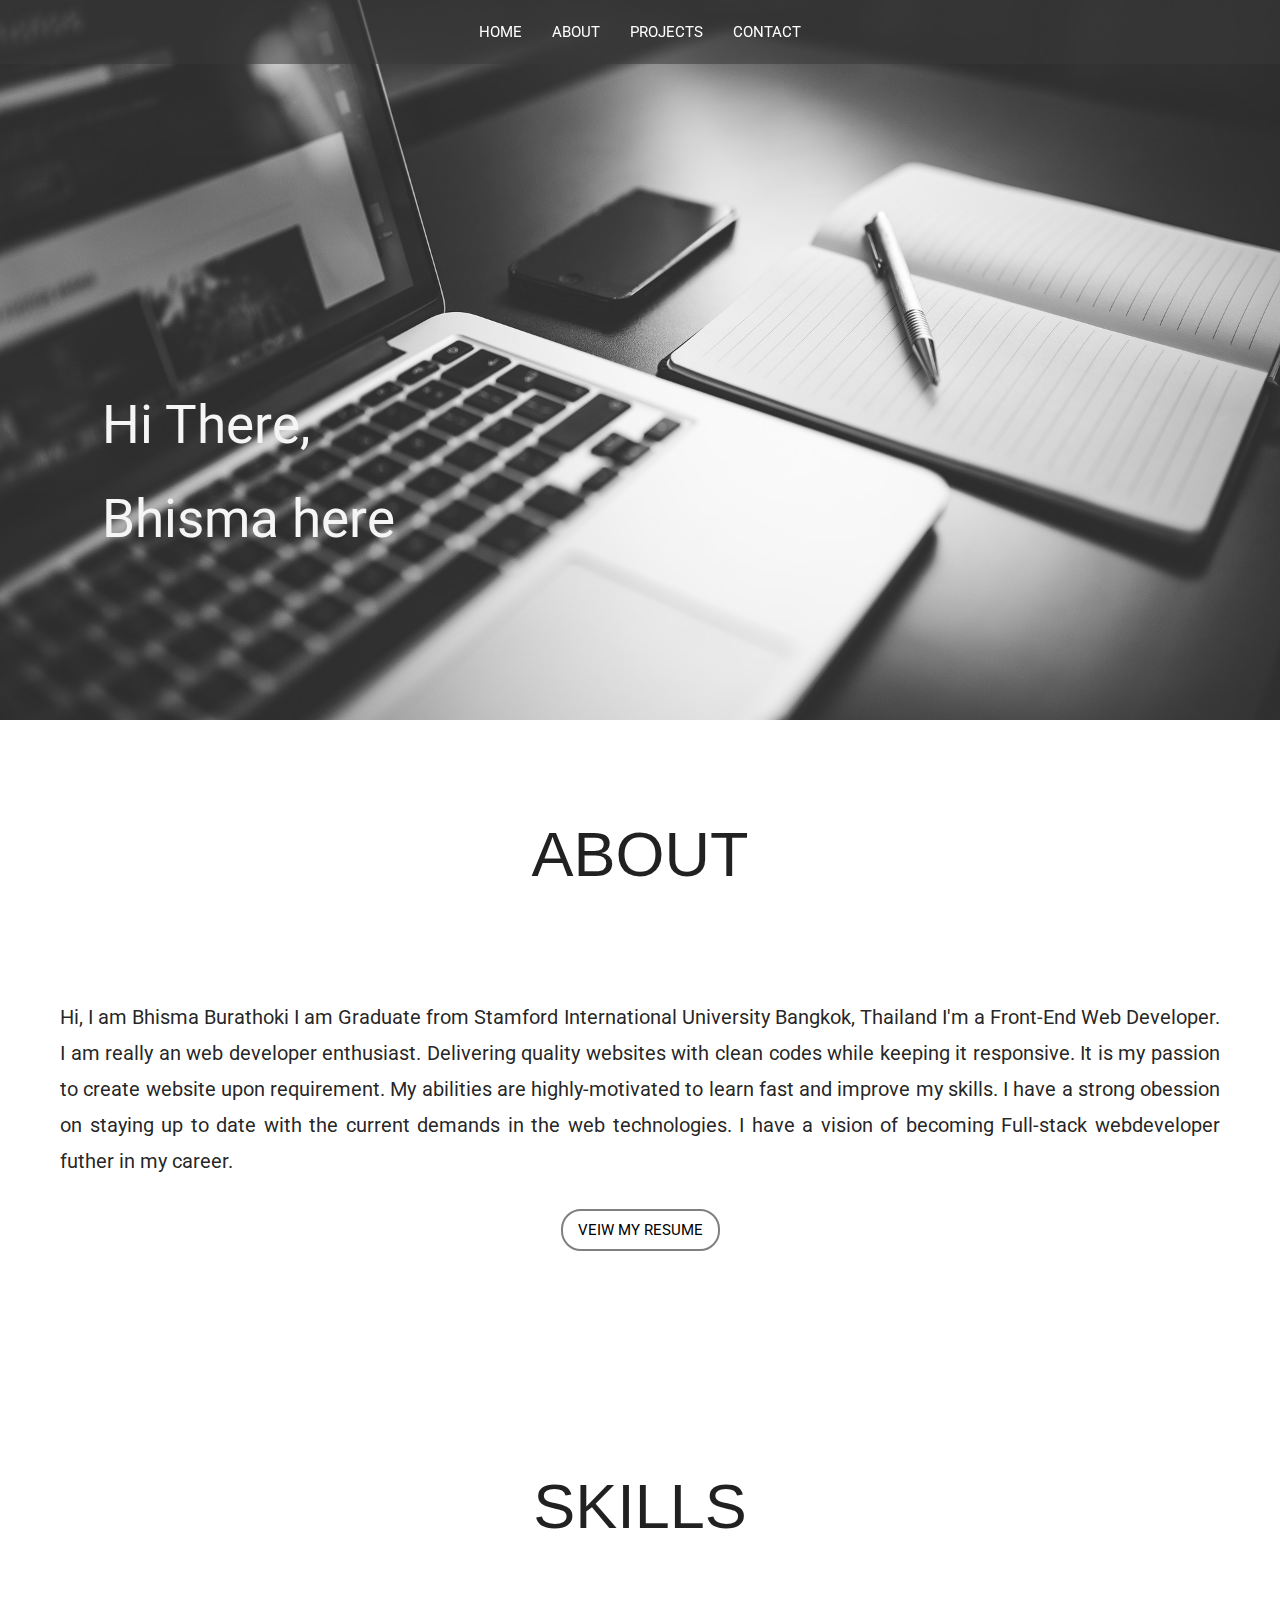
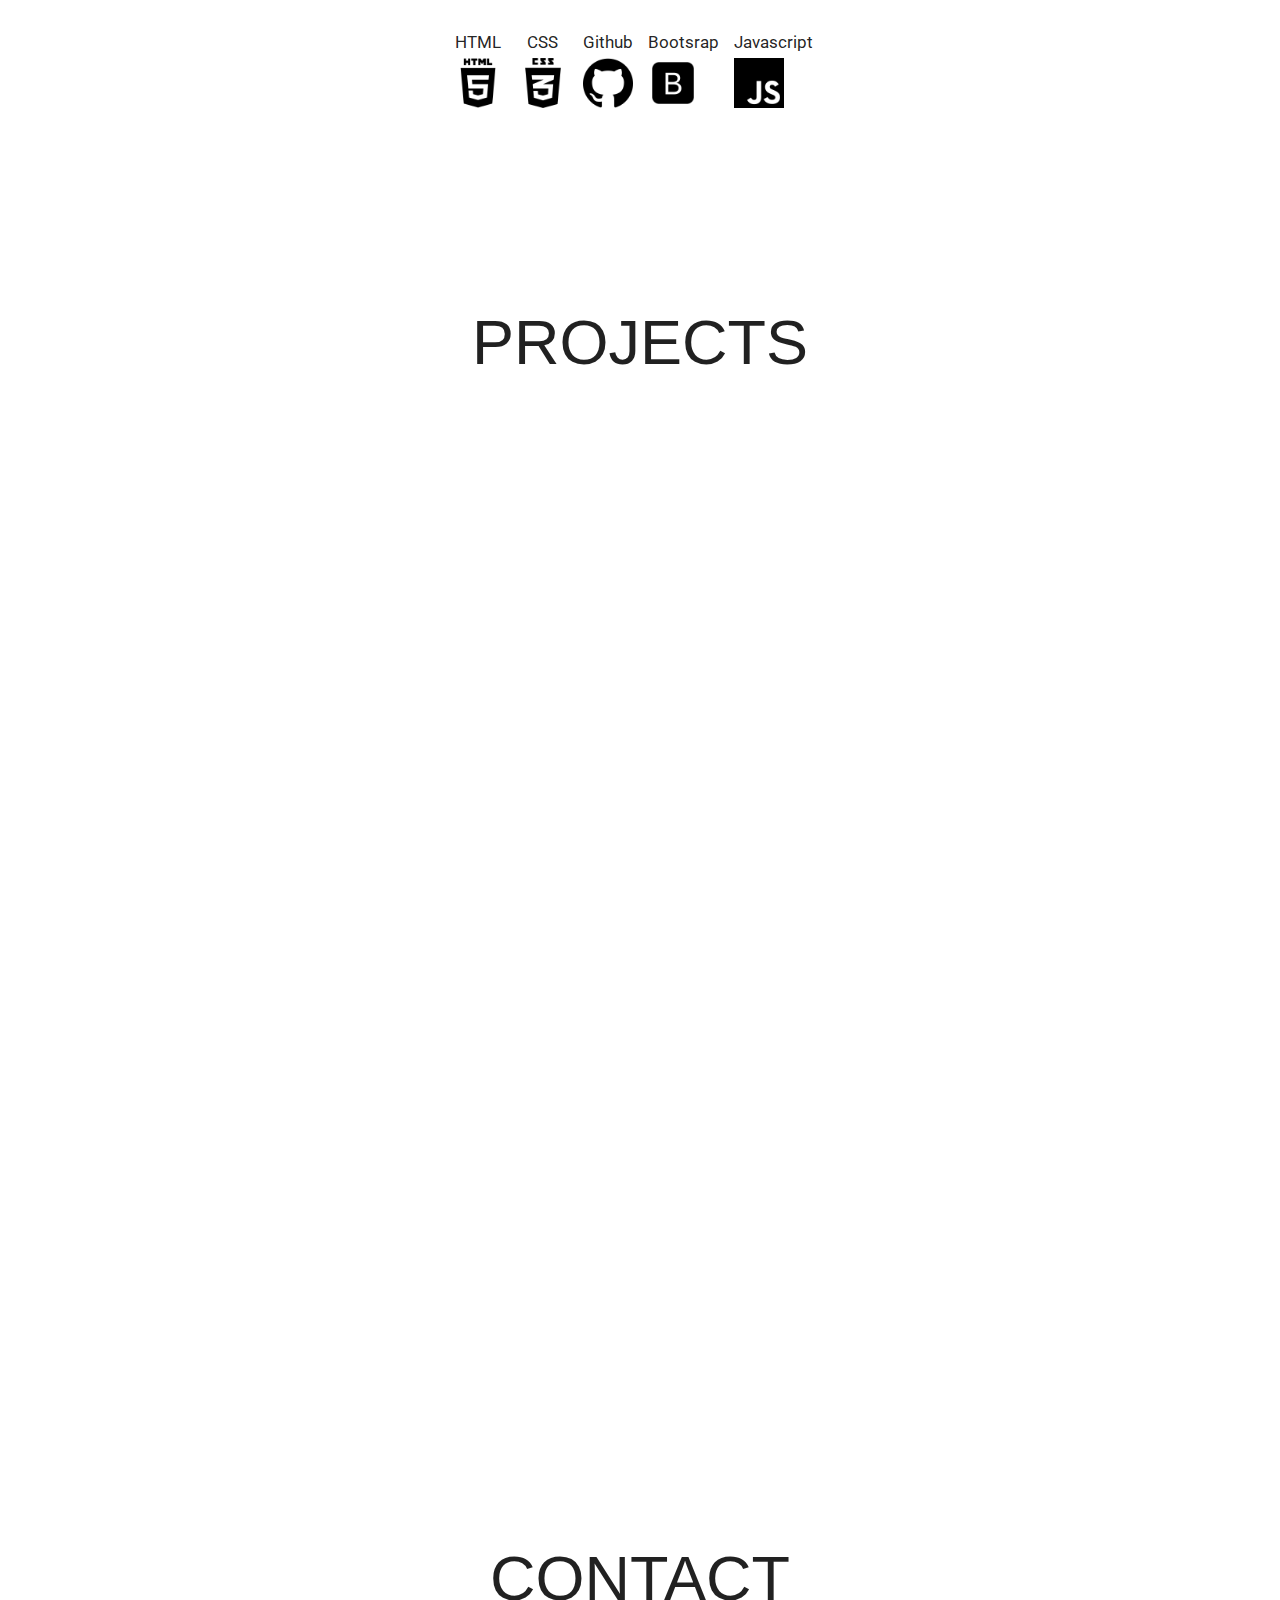
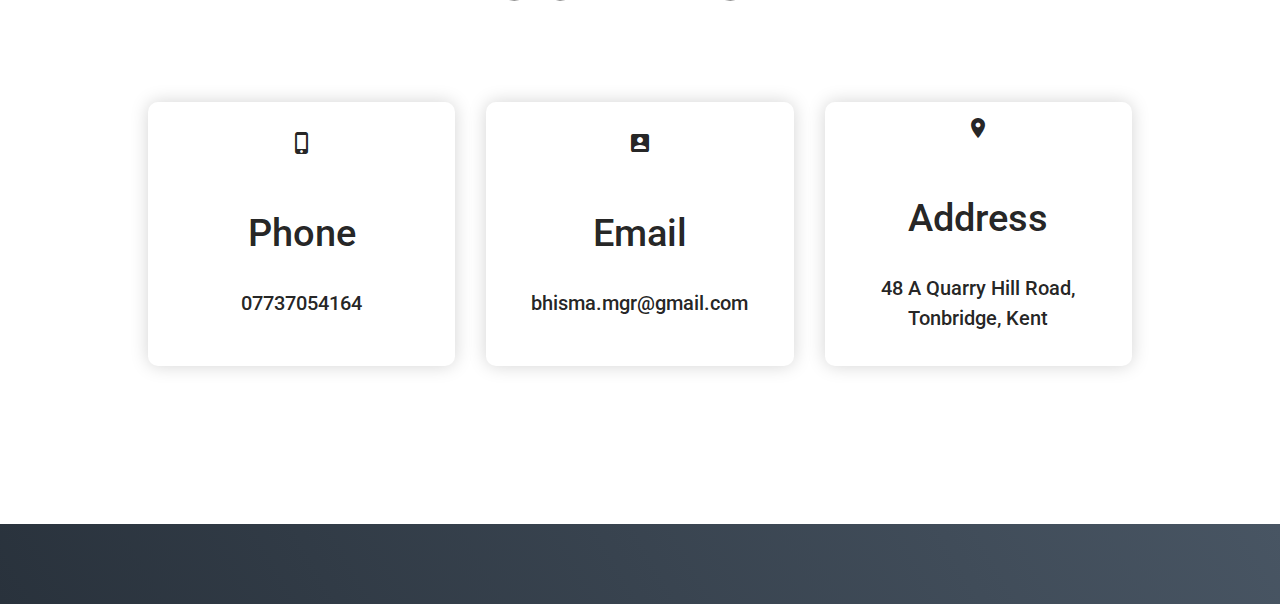
==== index.html @ e6c8dedb "Update index.html" ====
<!DOCTYPE html>
<html lang="en" dir="ltr">

<head>
  <meta charset="utf-8">
  <link rel="stylesheet" href="https://pro.fontawesome.com/releases/v5.10.0/css/all.css" integrity="sha384-AYmEC3Yw5cVb3ZcuHtOA93w35dYTsvhLPVnYs9eStHfGJvOvKxVfELGroGkvsg+p" crossorigin="anonymous" />
  <link rel="stylesheet" href="css/style.css">
  <link rel="stylesheet" href="https://cdnjs.cloudflare.com/ajax/libs/animate.css/4.0.0/animate.compat.css" />
  <link rel="stylesheet" href="https://unpkg.com/aos@next/dist/aos.css" />
  <link rel="stylesheet" href="https://cdnjs.cloudflare.com/ajax/libs/materialize/1.0.0/css/materialize.min.css">
  <link href="https://fonts.googleapis.com/icon?family=Material+Icons" rel="stylesheet">
  <title>Portfoli</title>
</head>

<body>

  <!--Home section-->
  <header>
    <section id="home">
      <div class="bg-img">
        <nav class="navbar">
          <div class="nav-wrapper">
            <a href="#" data-target="mobile-demo" class="sidenav-trigger"><i class="material-icons">menu</i></a>
            <ul class="center hide-on-med-and-down">
              <li><a href="#home">HOME</a></li>
              <li><a href="#about">ABOUT</a></li>
              <li><a href="#projects">PROJECTS</a></li>
              <li><a href="#contact">CONTACT</a></li>
            </ul>
          </div>
        </nav>
        <ul class="sidenav" id="mobile-demo">
          <li><a href="#home">HOME</a></li>
          <li><a href="#projects">PROJECTS</a></li>
          <li><a href="#about">ABOUT</a></li>
          <li><a href="#contact">CONTACT</a></li>
        </ul>
      </div>
    </section>


    <div class="hero-container">
      <h2 class="animated fadeOut">Hi There,</h2>
      <h2 class="animated fadeOut">Bhisma here</h2>

    </div>
  </header>





  <!--About section-->

  <section id="about">
    <div class="container">
      <h1 class="section-title">ABOUT </h1>
    </div>
    <div class="col">
      <div class="cont">
        <p>Hi, I am Bhisma Burathoki I am Graduate from Stamford International University Bangkok, Thailand I'm a Front-End Web Developer.
          I am really an web developer enthusiast. Delivering quality websites with clean codes while keeping it
          responsive. It is my passion to create website upon requirement. My abilities
          are highly-motivated to learn fast and improve my skills. I have a strong obession on staying up to date with the current demands in the web technologies. I have a vision of becoming Full-stack webdeveloper
          futher in my career. </p>
        <a href="Res.pdf" target="_blank" class="cta">VEIW MY RESUME</a>
      </div>
    </div>
  </section>




  <section id="skills">
    <div class="container">
      <h1 class="section-title">SKILLS</h1>
    </div>

    <div class="icon-skill">
      <div class="icon">
        <h6>HTML</h6>
        <img src="Pic/html.png" alt="">
      </div>
      <div class="icon">
        <h6>CSS</h6>
        <img src="Pic/css.png" alt="">
      </div>
      <div class="icon">
        <h6>Github</h6>
        <img src="Pic/github.png" alt="">
      </div>
      <div class="icon">
        <h6>Bootsrap</h6>
        <img src="Pic/bootstrap.png" alt="">
      </div>
      <div class="icon">
        <h6>Javascript</h6>
        <img src="Pic/javascript.png" alt="">
      </div>
    </div>

  </section>

  <!--Project section-->
  <section id="projects">
    <div>
      <h1 class="section-title">PROJECTS </h1>
    </div>
    <div class="container">
      <div class="project-wrapper">
        <div class="project-img" data-aos="fade-right">
          <img src="Pic/Pro.jpg" alt="img">
        </div>

        <div class="project-item" data-aos="fade-left">
          <div class="project-info">
            <h2>Trekking</h2>
            <p>This is static trekking route booking website where the users can check the which routes you want to book,made using html,css and javascript.</p>
            <div class="button">
              <a href="https://github.com/Bhis10/Trekking" target="_blank">CODES</a>
              <a href="https://infallible-tereshkova-ce5bb5.netlify.app" target="_blank">VIEW LIVE</a>
            </div>
          </div>
        </div>

        <div class="project-img" data-aos="fade-right">
          <img src="Pic/NepFlix.png" alt="img">
        </div>

        <div class="project-item" data-aos="fade-left">
          <div class="project-info">
            <h2>NepFlix</h2>
            <p>Its a static movie streaming webiste mock up of fmovies webiste made using html,css,javascript.</p>
            <div class="button">
              <a href="https://github.com/Bhis10/Neplix" target="_blank">CODES</a>
              <a href="https://loving-bohr-abdf4e.netlify.app" target="_blank">VIEW LIVE</a>
            </div>
          </div>
        </div>


        <div class="project-img" data-aos="fade-right">
          <img src="Pic/Login.png" alt="img">
        </div>

        <div class="project-item" data-aos="fade-left">
          <div class="project-info">
            <h2>Authentication</h2>
            <p>It is authentication on the client side form made using html, css and javascript.</p>
            <div class="button">
              <a href="https://github.com/Bhis10/Loginauthentication" target="_blank">CODES</a>
              <a href="https://relaxed-jepsen-71537a.netlify.app" target="_blank">VIEW LIVE</a>
            </div>
          </div>
        </div>
      </div>
    </div>
  </section>


  <!--Contact section-->


  <section id="contact">
    <div>
      <h1 class="section-title">CONTACT</h1>
    </div>
    <div class="contact-container">

      <div class="contact-item">
        <div class="icon"><i class="material-icons ">phone_iphone</i></div>
        <div class="contact-info">
          <h1>Phone</h1>
          <h2>07737054164</h2>
        </div>
      </div>

      <div class="contact-item">
        <div class="icon"><i class="material-icons">account_box</i></div>
        <div class="contact-info">
          <h1>Email</h1>
          <h2>bhisma.mgr@gmail.com</h2>
        </div>
      </div>

      <div class="contact-item">
        <div class="icon"><i class="material-icons">location_on</i></div>
        <div class="contact-info">
          <h1>Address</h1>
          <h2>48 A Quarry Hill Road, Tonbridge, Kent</h2>
        </div>
      </div>
    </div>

  </section>




  <!--Footer section-->

  <section id="footer">
    <div class="footer-container">
      <div class="social-icon">
        <div class="social-item">
          <a href="#"><i class="fab fa-facebook"></i></a>
        </div>
        <div class="social-item">
          <a href="#"><i class="fab fa-google"></i></a>
        </div>
        <div class="social-item">
          <a href="https://github.com/Bhis10"><i class="fab fa-github"></i></a>
        </div>
      </div>
    </div>
  </section>


  <script src="https://unpkg.com/aos@next/dist/aos.js"></script>
  <script src="https://code.jquery.com/jquery-2.2.4.min.js" integrity="sha256-BbhdlvQf/xTY9gja0Dq3HiwQF8LaCRTXxZKRutelT44=" crossorigin="anonymous"></script>
  <script src="https://cdnjs.cloudflare.com/ajax/libs/materialize/1.0.0/js/materialize.min.js"></script>
  <script>
    $(document).ready(function() {
      $('.sidenav').sidenav();
    });
    AOS.init({
      offset: 400,
      duration: 1000
    });
  </script>

</body>

</html>
---- css/style.css ----
@import url('https://fonts.googleapis.com/css2?family=Poppins:wght@200&display=swap');
@import url('https://fonts.googleapis.com/css2?family=Anton&family=Roboto&display=swap');
* {
	padding: 0;
	margin: 0;
	box-sizing: border-box;

}

html{
   font-family: 'Montserrat', sans-serif;
	 scroll-behavior: smooth;
}

.bg-img {
  background-image: url("bbh.jpg");
  min-height: 720px;
  background-position: center;
  background-repeat: no-repeat;
  background-size: cover;
  position: relative;
}



/* navbar */
.nav-wrapper{
  display: flex;
  justify-content: center;

}
.navbar{
	position:fixed;
  background-color: #3a39398c;
	box-shadow: none;


}
.navbar li a:hover{
	cursor: pointer;
	color: black;
	background: none;
}
.sidenav{
	background-color: #3a39398c !important;
}
.sidenav li a{
	color:#F5F5F5 !important;
}

.section-title{
  display: flex;
  justify-content: center;
  font-family: sans-serif;
	margin-bottom: 80px;
}
.hero-container h2{
	color:whitesmoke;
	animation-duration: 4s;
font-family: 'Roboto', sans-serif;

}
.hero-container {
	width:90%;
	position: absolute;
	top:15%;
  left:8%;
}


@media screen and (min-width:1025px){
	.hero-container {
		position: absolute;
		top:40%;
	  left:8%;

	}}
/* end-navbarSection*/
#skills{
	margin-bottom: 200px;
}
.icon-skill{
	display: flex;
	justify-content: center;
	align-items: center;

}
.icon{
	margin-right: 15px;

}
.icon-skill	h6{
	display: flex;
	justify-content: center;
	align-items: center;

}
.icon-skill	img{
	  display: flex;
	  justify-content:center;
    align-items:center;
	  height:50px;


}
.icon-skill	img:hover{
	cursor: pointer;
}
.col-img{
	margin-bottom: 10vh;
}





/* project */


#projects .project-wrapper {
 max-width: 1200px;
 display: grid;
 grid-template-columns: repeat(2, 1fr);
 gap: 15px 15px;
}


#projects .project-item{
 width:100%;
 height:300px;
 background-color: #f5f5f5;
}
#projects.project-info{
 width:inherit;
 text-align: justify;
}
.project-item p{
font-size: 18px;
margin-bottom: 10px;
padding-left:4px;
font-family:Poppins;
color:grey;
}

#projects .button{
	padding-top:10px;
	margin-left: 5px;
}
#projects .button a{
  color:grey;
	border: 1px solid grey;
	border-radius: 5px;
	padding: 8px 8px;
}

#projects .project-item a:hover{
	color:white;
	border-color:grey;
	background-color: grey;
}

#projects .project-img{
width:100%;
}

#projects .project-img img{
height:300px;
width: inherit;
}

#projects .project-img img:hover{
	transition: .3s ease transform;
	cursor: pointer;
	transform: scale(1.1);
}


 .project-item h2{
	margin-top: 5px;
	margin-bottom: 5px;
	display: flex;
	justify-content: center;
	color:grey;
	font-size: 3rem;

}



/* end-projectSection */


/* about */

#about{
	margin-top: 100px;
	margin-bottom: 200px;

}

#about .cont{

	text-align: center;
	max-width: 1200px;
	margin: 0 auto;
	padding: 30px 20px;
  margin-bottom: 70px;
}

#about .cont p{
  font-size: 20px;
	margin-bottom: 40px;
	text-align: justify;
	line-height: 1.8;

}

#about a{
  color:black;
  border: 2px solid gray;
  padding: 10px 15px;
  margin-bottom: 40px;

}

#about a:hover{
  background-color:gray;
  color:white;
  transition: .3s ease transform;
  transform: scale(1.1);
  cursor: pointer;

}
#about .cta{
	border-radius: 20px;
}
/* end-aboutSection */


/* contact */

#contact{
	margin-top: 150px;
	margin-bottom: 150px;
}

#contact .contact-container {
 max-width: 1000px;
 height: auto;
 margin: 0 auto;
 display: grid;
 grid-gap:1rem;
 grid-template-columns: repeat(auto-fill,minmax(300px, 3fr));
}


#contact .contact-item {
  text-align: center;
	border-radius: 10px;
	padding: 10px;
	margin: 8px;
	display: flex;
	justify-content: center;
	align-items: center;
	flex-direction: column;
	box-shadow: 0px 0px 18px 0 #0000002c;
	transition: .3s ease box-shadow;
}

#contact .contact-item:hover {
	box-shadow: 0px 0px 5px 0 #0000002c;
  cursor: pointer;
}

#contact .icon {
   font-size: 26px;
   width: 70px;
   margin: 0 auto;
   margin-bottom: 5px;
}

#contact .contact-info h1 {
	font-size: 2.5rem;
	font-weight: 500;
	margin-bottom: 5px;
}

#contact .contact-info h2 {
	font-size: 1.3rem;
	line-height: 2rem;
	font-weight: 500;
}
/*End contact Section */




/* footer */
#footer {
 	background-image: linear-gradient(60deg, #29323c 0%, #485563 100%);
}

#footer .footer-container {
	height: 80px;
	flex-direction: column;


}

#footer .social-icon {
	display: flex;
	justify-content: center;
	padding-top: 20px

}

#footer .social-item {
	height: 50px;
	width: 50px;
	margin: 0 20px;
}

#footer .social-item i {
	color:white;
	transition: .3s ease filter;
	font-size: 2rem;
}

#footer .social-item:hover i {
	color:gray;
}

#footer .social-item .fa{
	margin-right: 3rem;
}
/* end-footerSection */
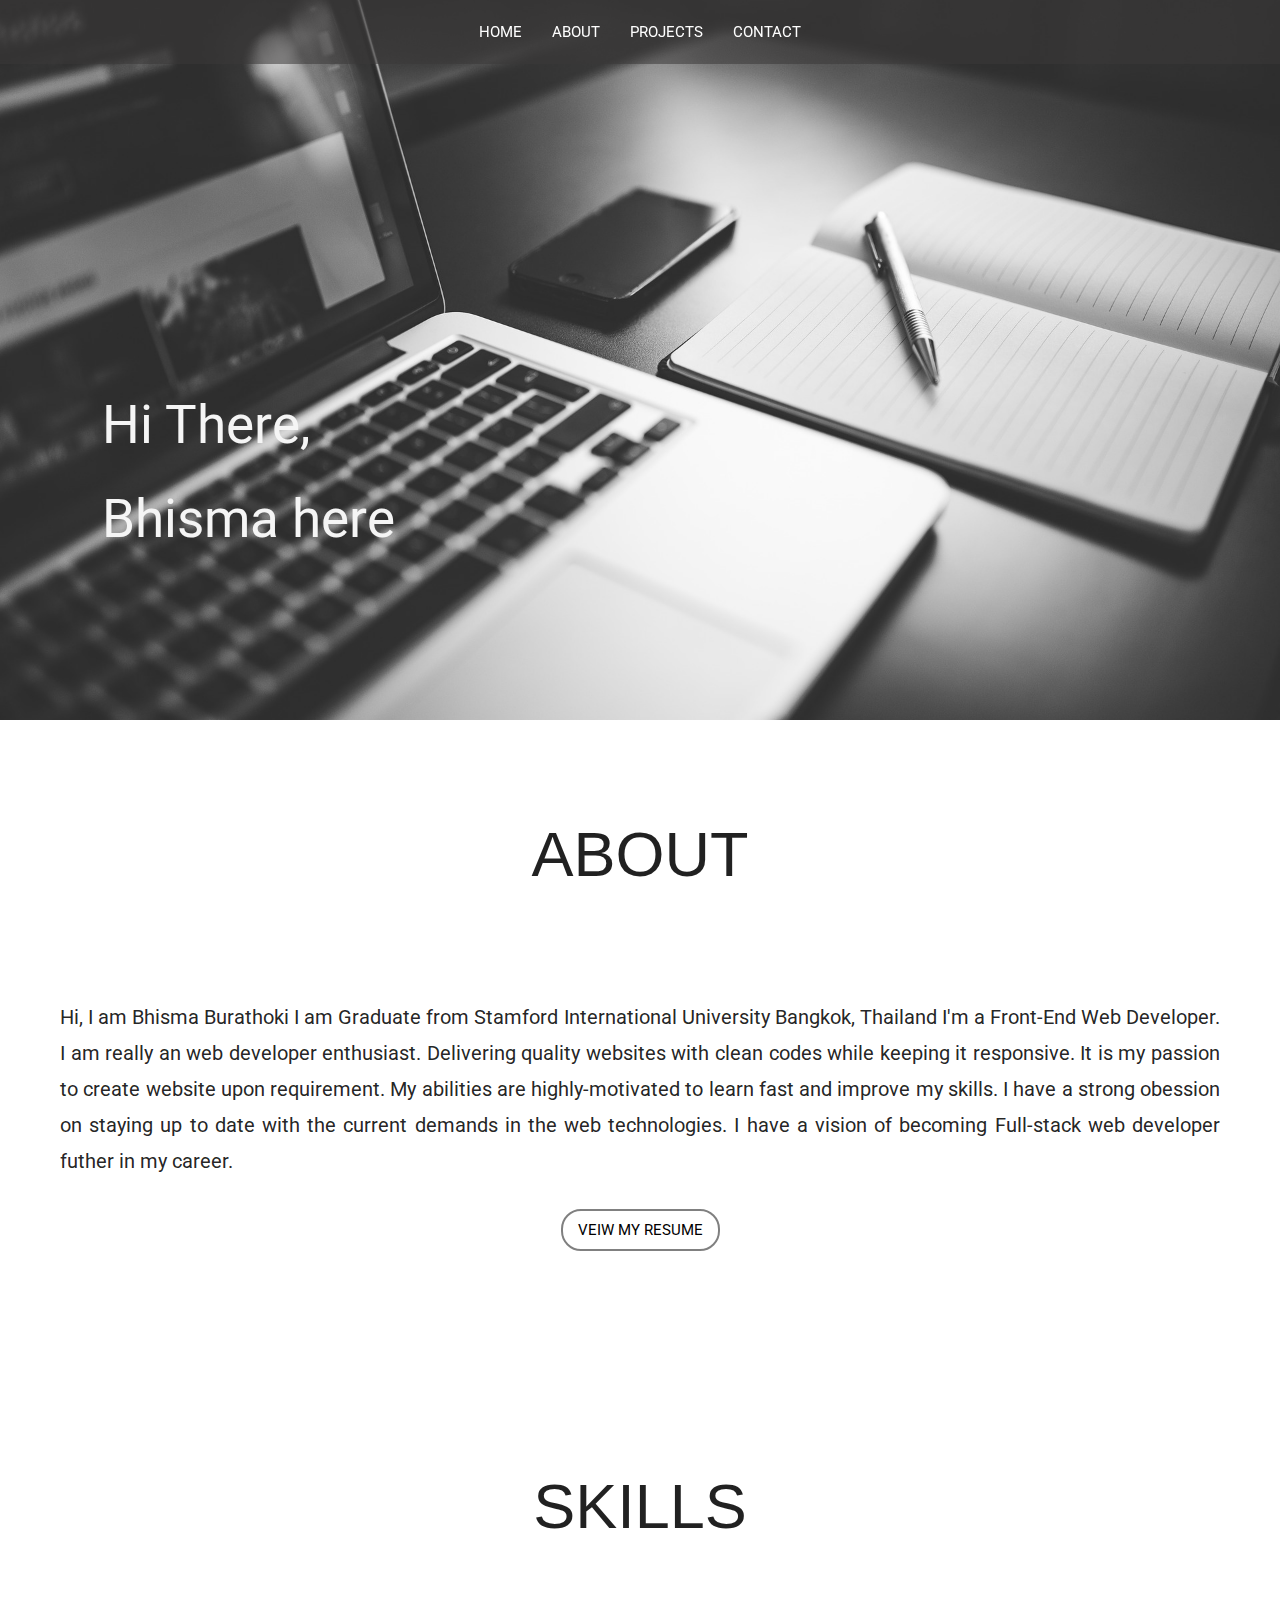
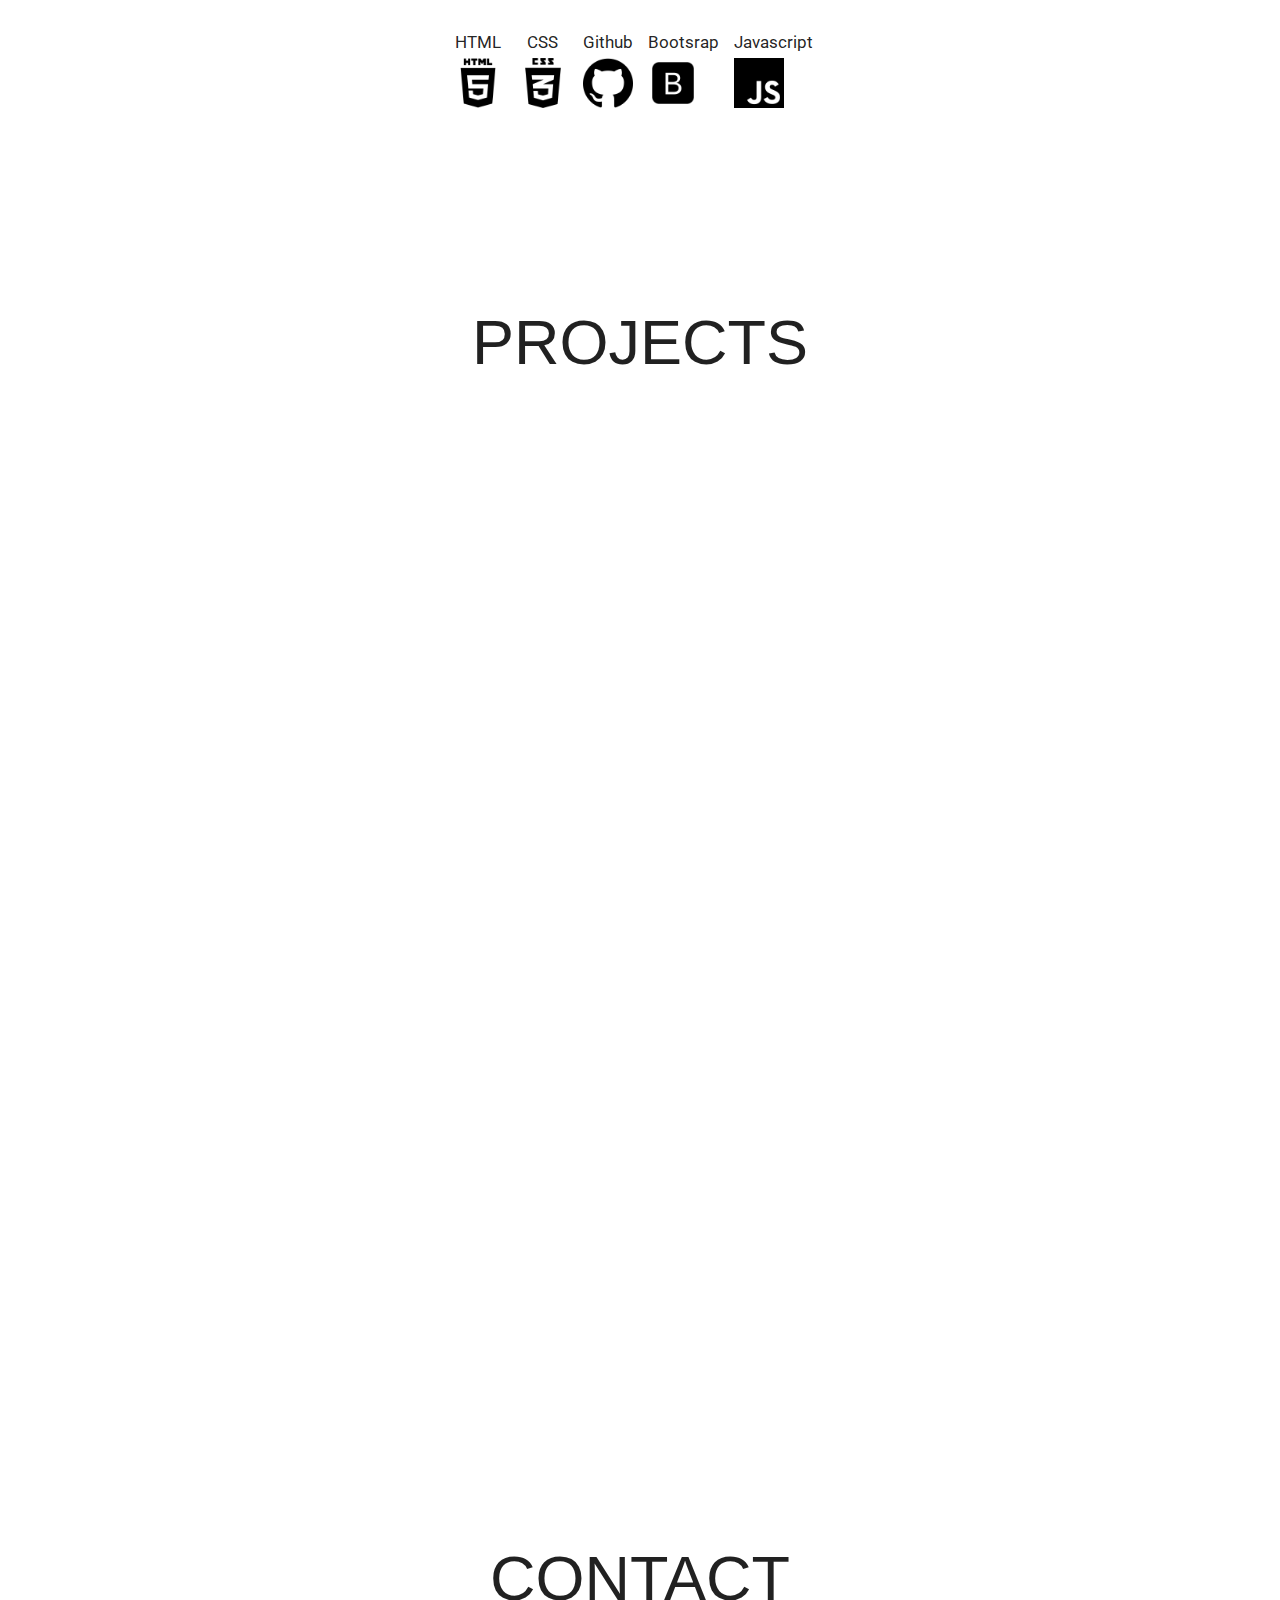
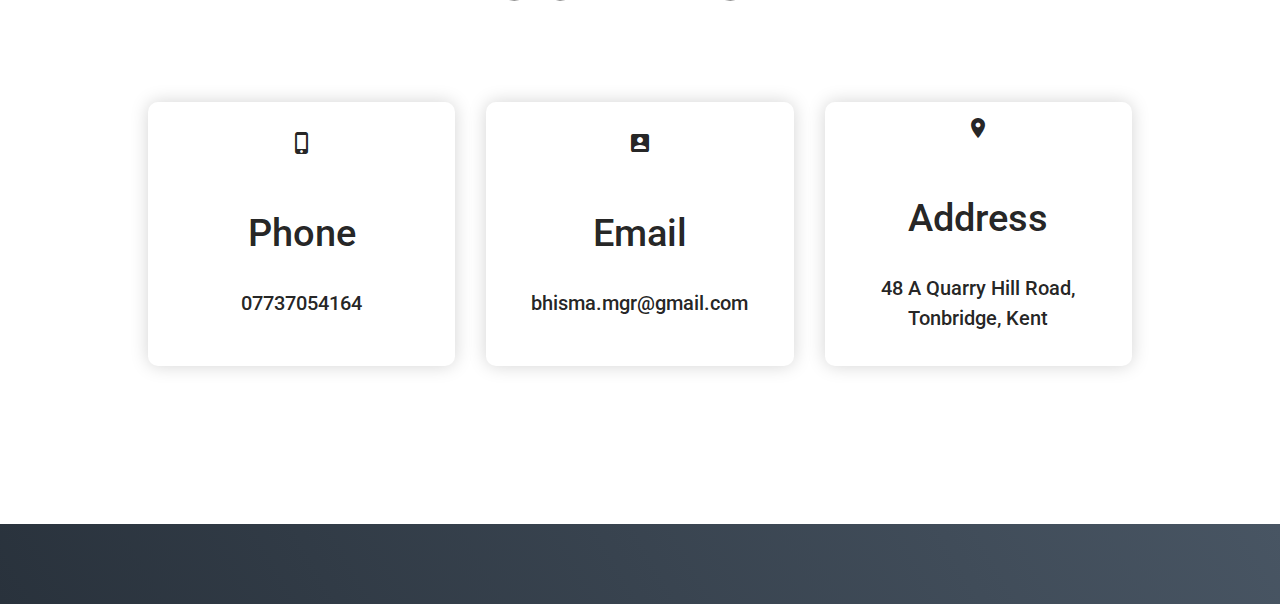
==== commit cbae20bf: "Update index.html" ====
--- a/index.html
+++ b/index.html
@@ -61,7 +61,7 @@
         <p>Hi, I am Bhisma Burathoki I am Graduate from Stamford International University Bangkok, Thailand I'm a Front-End Web Developer.
           I am really an web developer enthusiast. Delivering quality websites with clean codes while keeping it
           responsive. It is my passion to create website upon requirement. My abilities
-          are highly-motivated to learn fast and improve my skills. I have a strong obession on staying up to date with the current demands in the web technologies. I have a vision of becoming Full-stack webdeveloper
+          are highly-motivated to learn fast and improve my skills. I have a strong obession on staying up to date with the current demands in the web technologies. I have a vision of becoming Full-stack web developer
           futher in my career. </p>
         <a href="Res.pdf" target="_blank" class="cta">VEIW MY RESUME</a>
       </div>
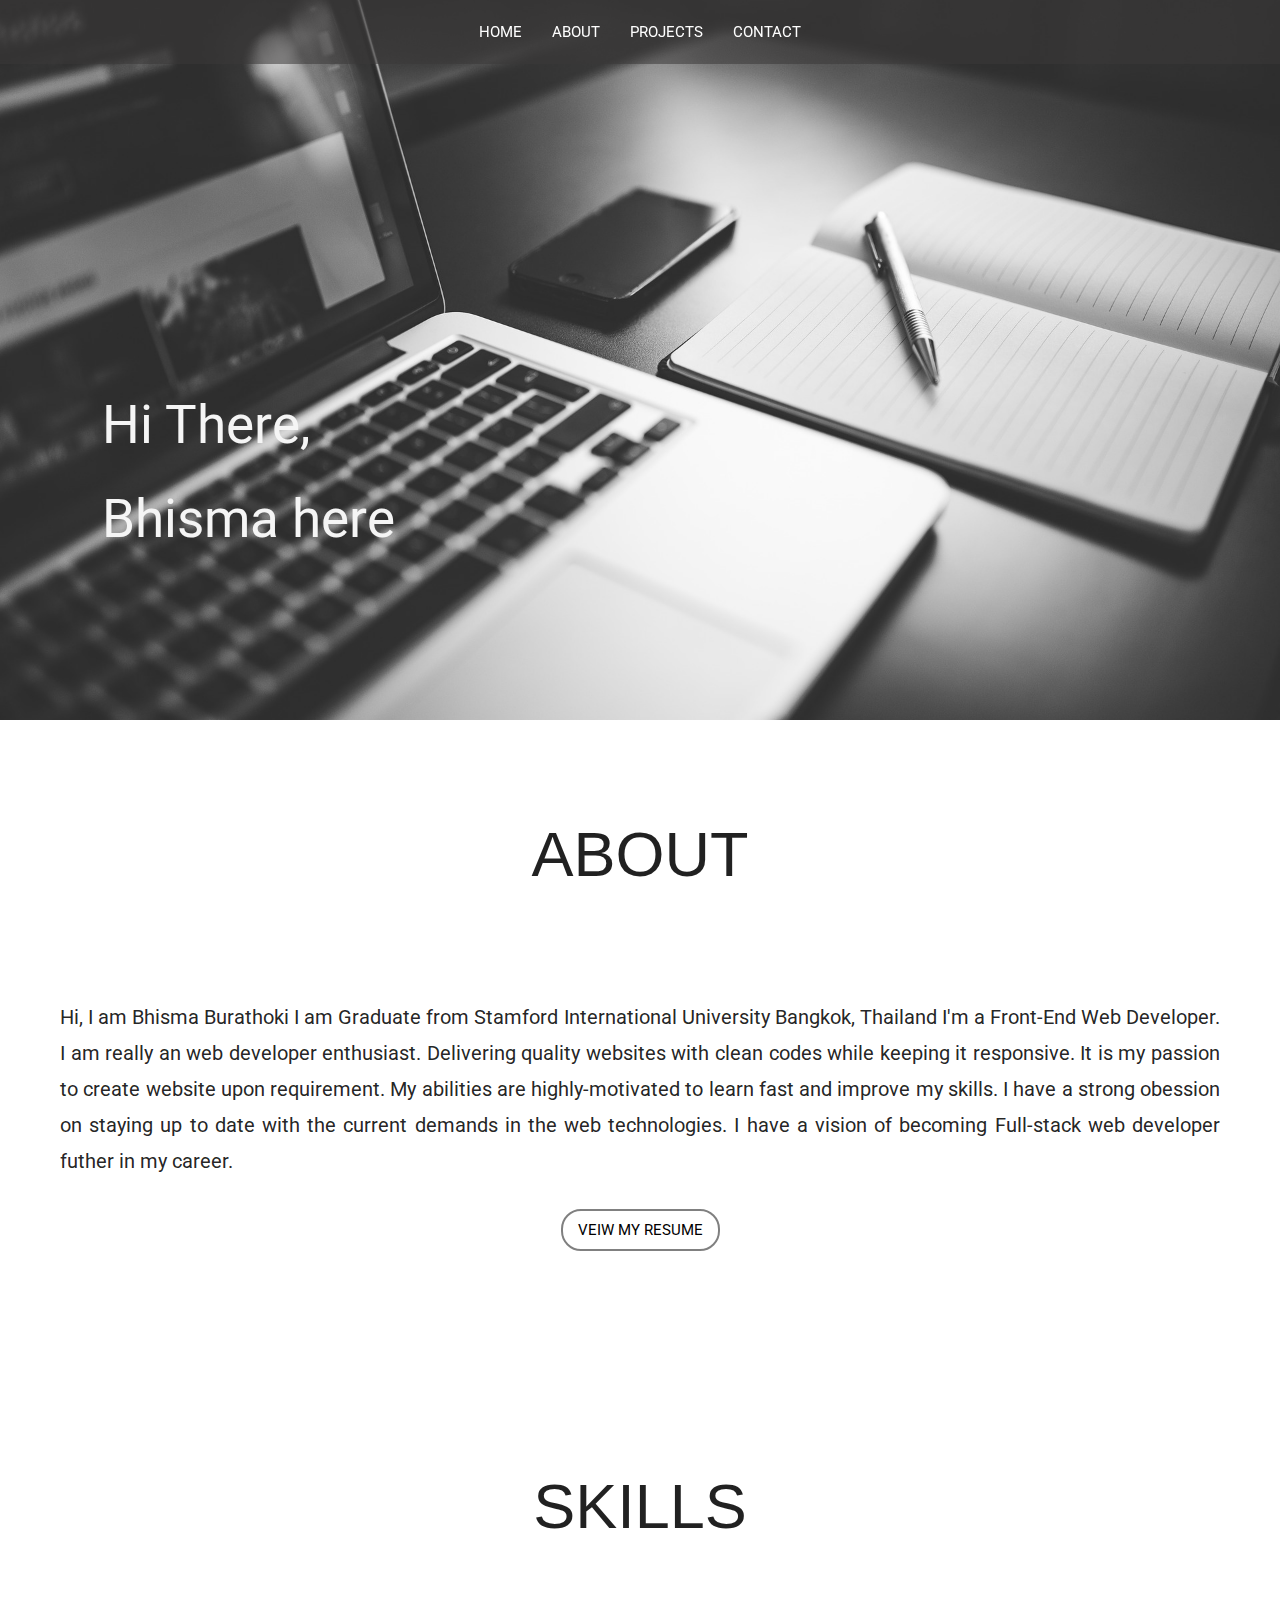
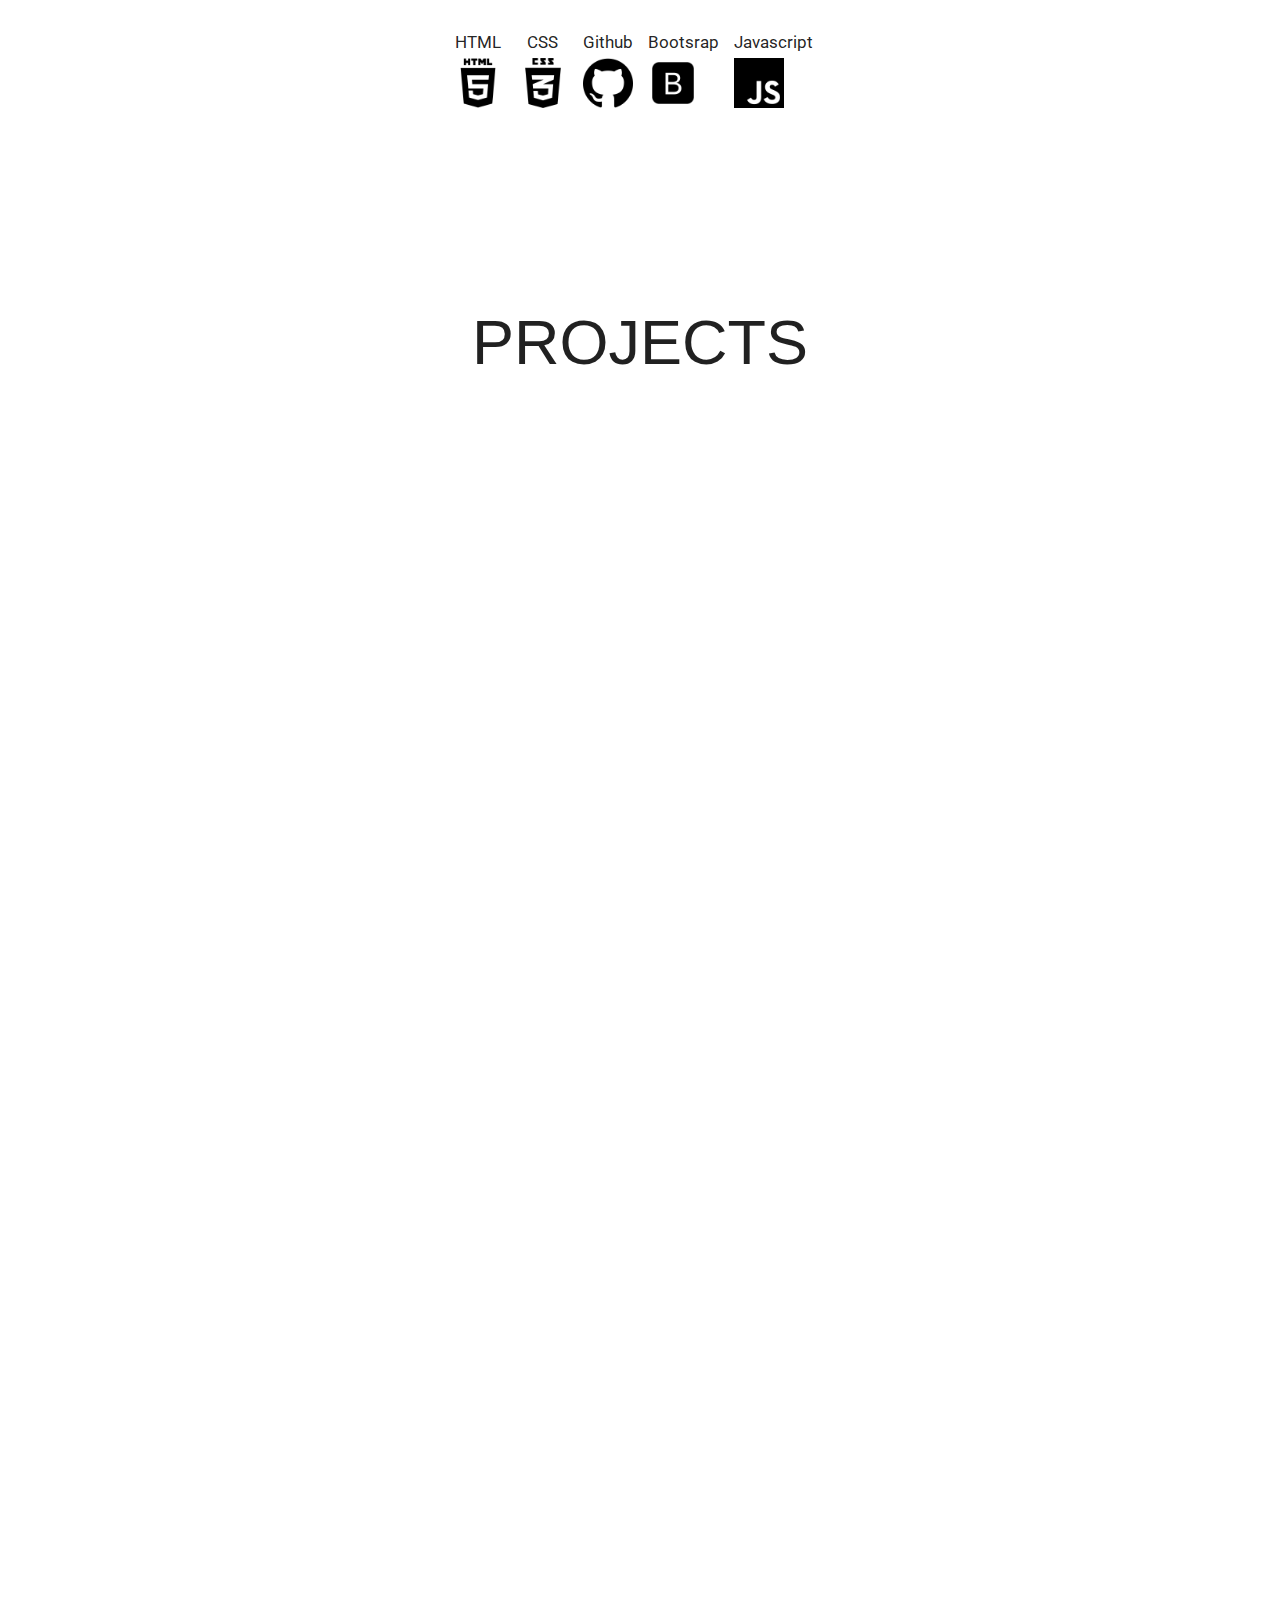
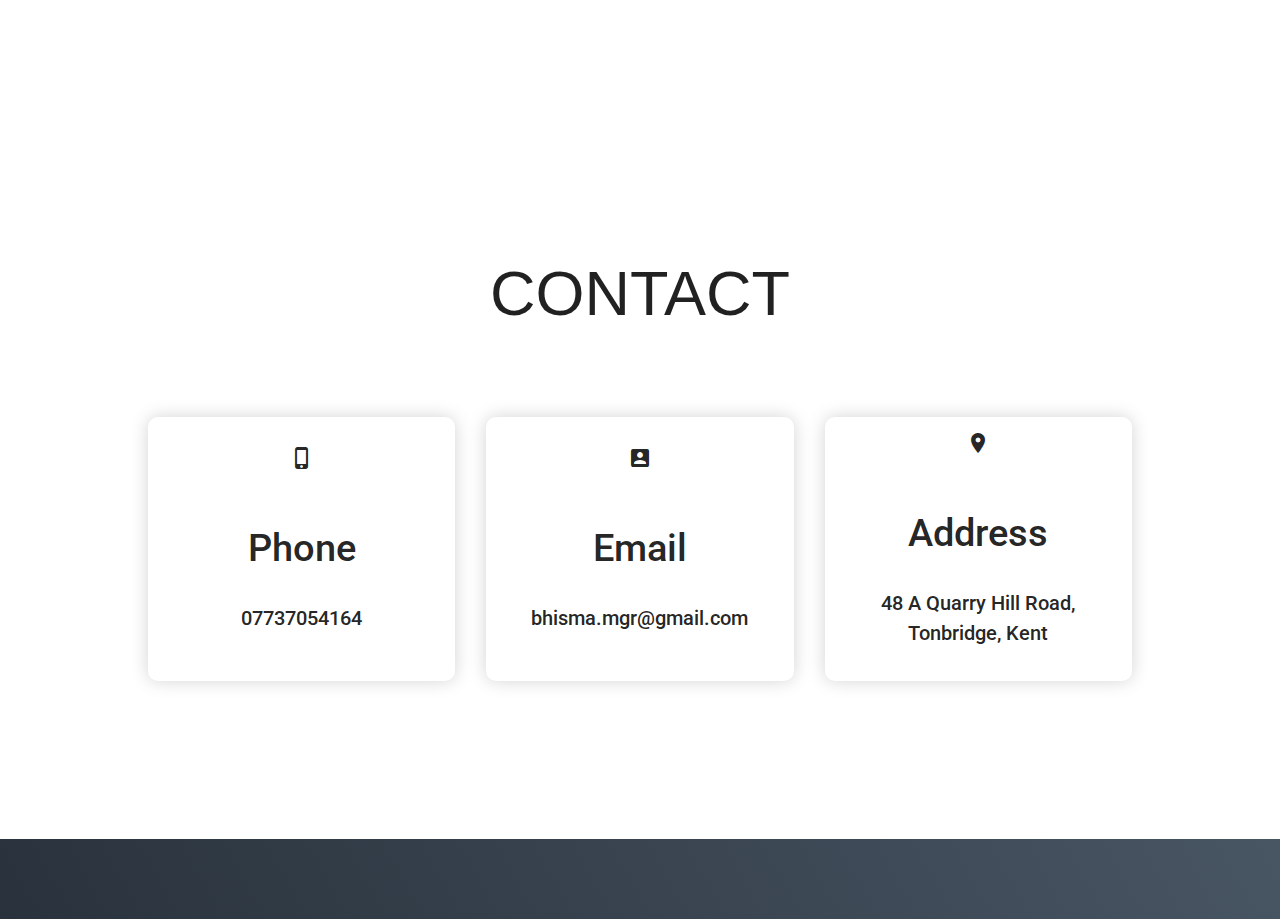
==== commit 414dbc8a: "Hive added" ====
--- a/index.html
+++ b/index.html
@@ -137,6 +137,21 @@
             </div>
           </div>
         </div>
+        
+        <div class="project-img" data-aos="fade-right">
+          <img src="Pic/Hive.png" alt="img">
+        </div>
+
+        <div class="project-item" data-aos="fade-left">
+          <div class="project-info">
+            <h2>Hive</h2>
+            <p>Its a static webiste online trainer website made using html,css took the idea from webistes like JD and footlocker.</p>
+            <div class="button">
+              <a href="https://github.com/Bhis10/Hive" target="_blank">CODES</a>
+              <a href="https://tender-bardeen-c0f34d.netlify.app" target="_blank">VIEW LIVE</a>
+            </div>
+          </div>
+        </div>
 
 
         <div class="project-img" data-aos="fade-right">
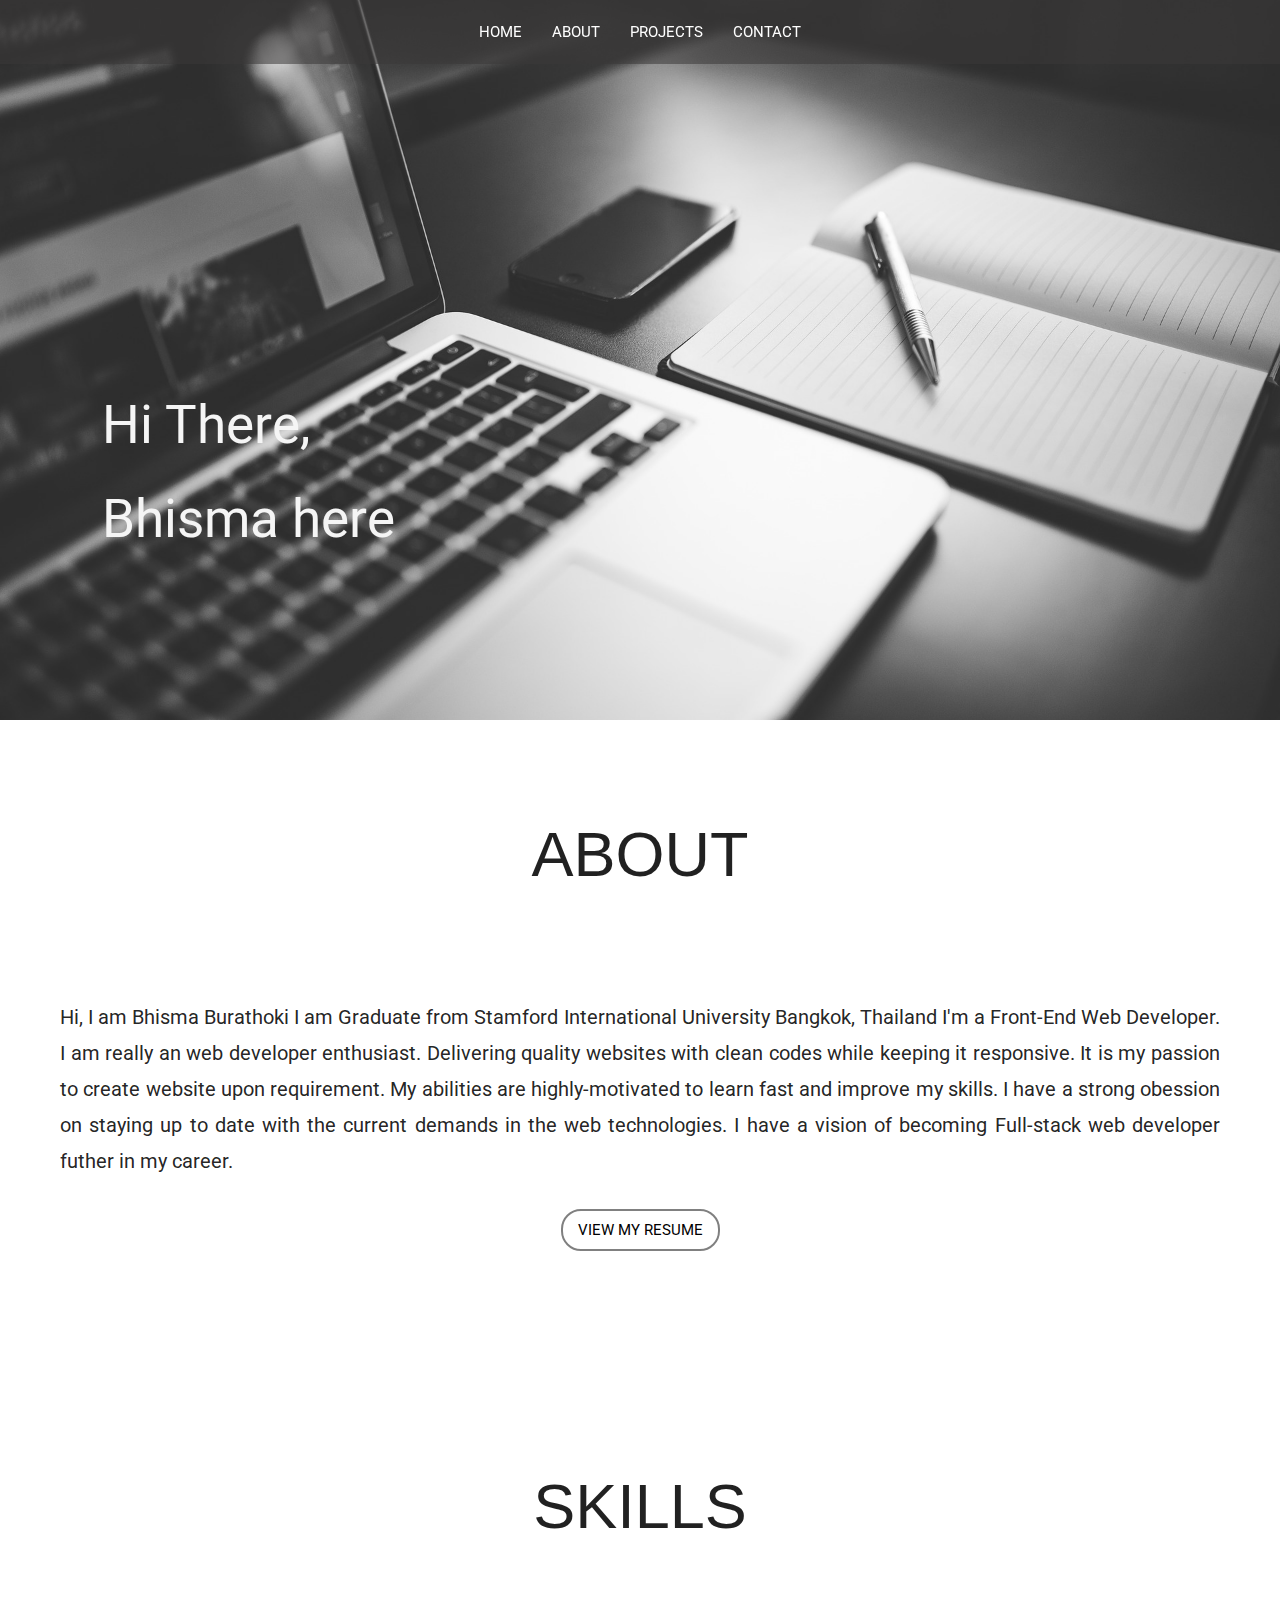
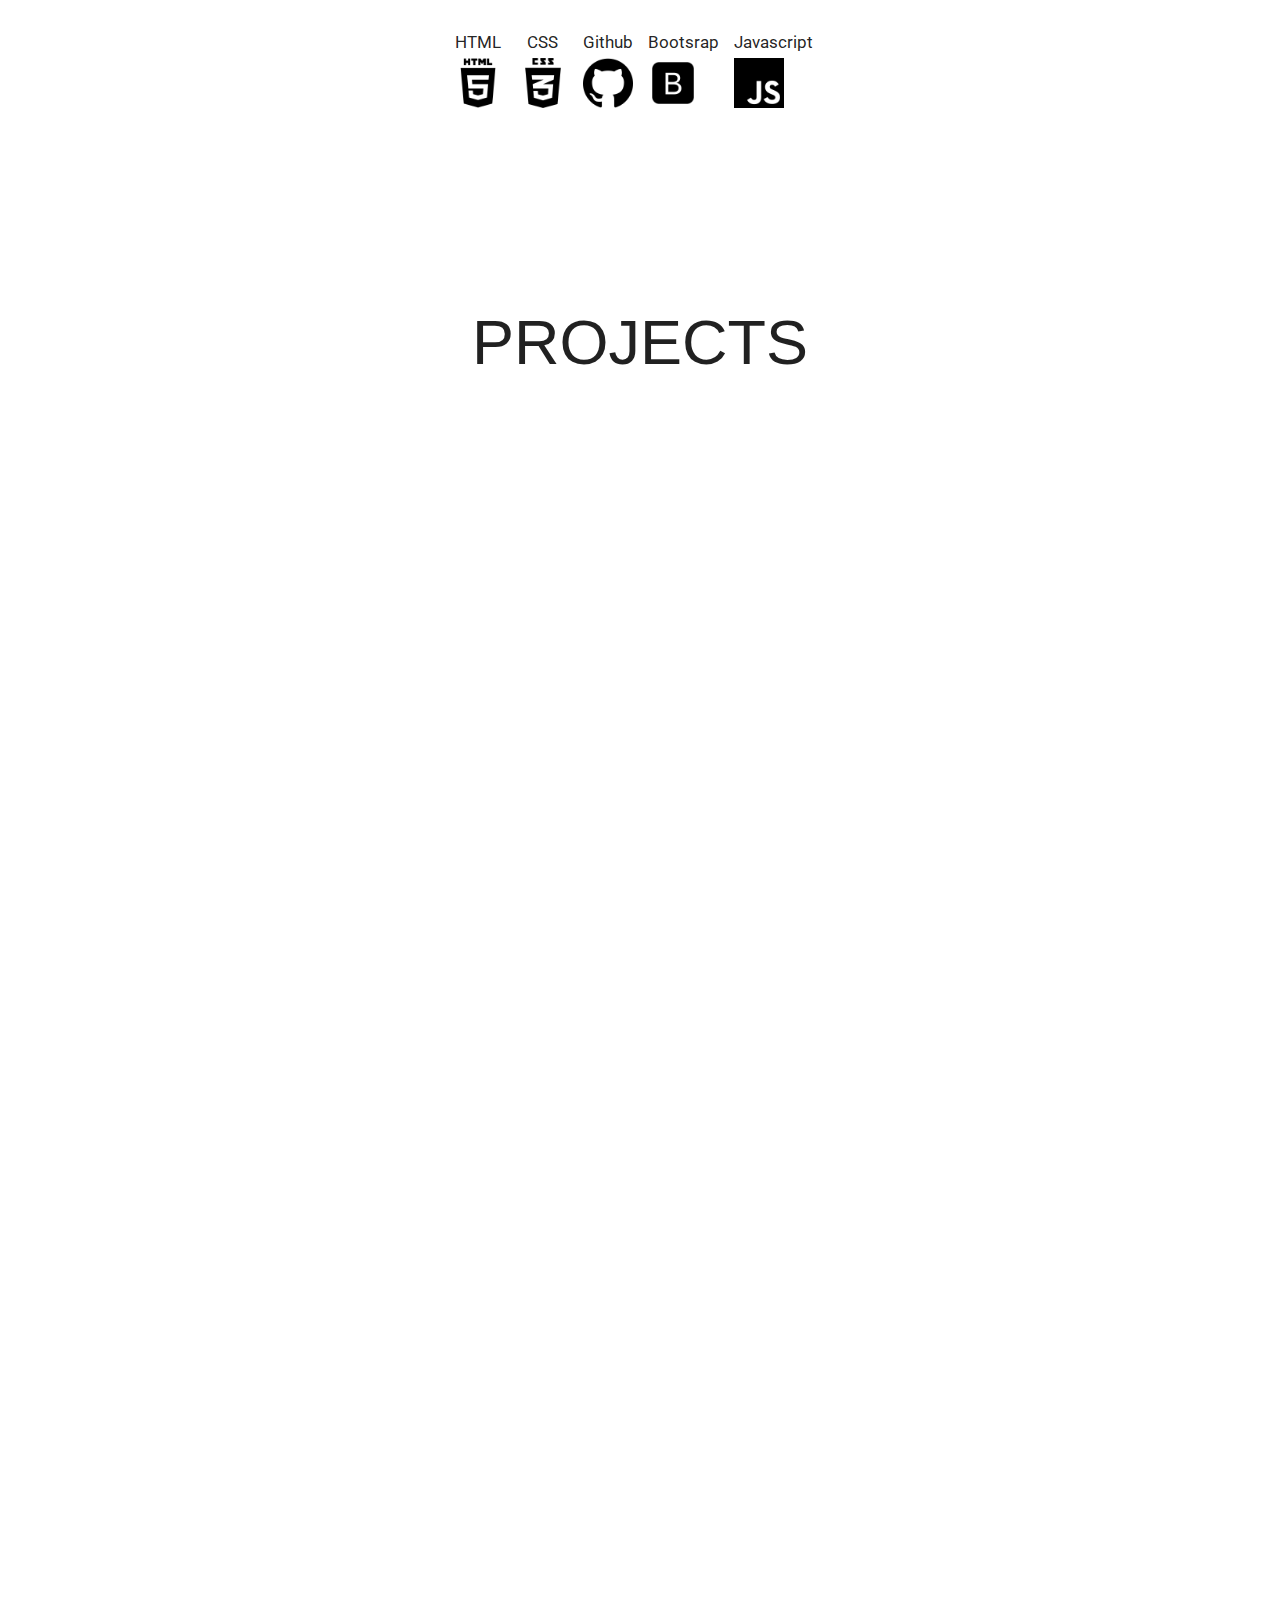
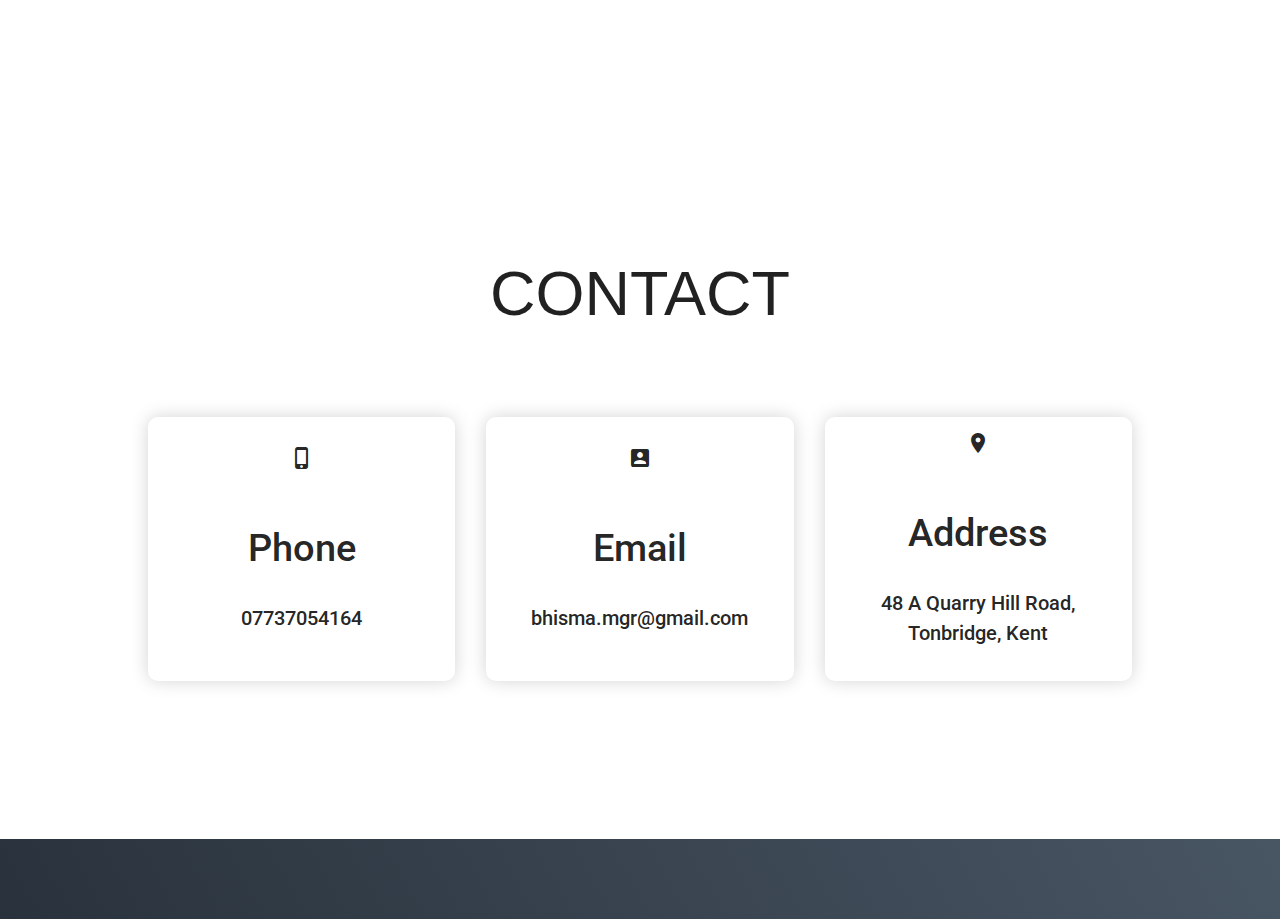
==== commit 5436cc27: "Update index.html" ====
--- a/index.html
+++ b/index.html
@@ -63,7 +63,7 @@
           responsive. It is my passion to create website upon requirement. My abilities
           are highly-motivated to learn fast and improve my skills. I have a strong obession on staying up to date with the current demands in the web technologies. I have a vision of becoming Full-stack web developer
           futher in my career. </p>
-        <a href="Res.pdf" target="_blank" class="cta">VEIW MY RESUME</a>
+        <a href="Res.pdf" target="_blank" class="cta">VIEW MY RESUME</a>
       </div>
     </div>
   </section>
@@ -145,7 +145,7 @@
         <div class="project-item" data-aos="fade-left">
           <div class="project-info">
             <h2>Hive</h2>
-            <p>Its a static webiste online trainer website made using html,css took the idea from webistes like JD and footlocker.</p>
+            <p>Its a static webiste online trainer website made using html,css took the ideas from webistes like JD and footlocker.</p>
             <div class="button">
               <a href="https://github.com/Bhis10/Hive" target="_blank">CODES</a>
               <a href="https://tender-bardeen-c0f34d.netlify.app" target="_blank">VIEW LIVE</a>
--- a/css/style.css
+++ b/css/style.css
@@ -68,13 +68,7 @@
 }
 
 
-@media screen and (min-width:1025px){
-	.hero-container {
-		position: absolute;
-		top:40%;
-	  left:8%;
-
-	}}
+
 /* end-navbarSection*/
 #skills{
 	margin-bottom: 200px;
@@ -334,3 +328,12 @@
 	margin-right: 3rem;
 }
 /* end-footerSection */
+
+
+@media screen and (min-width:1025px){
+	.hero-container {
+		position: absolute;
+		top:40%;
+	  left:8%;
+
+	}}
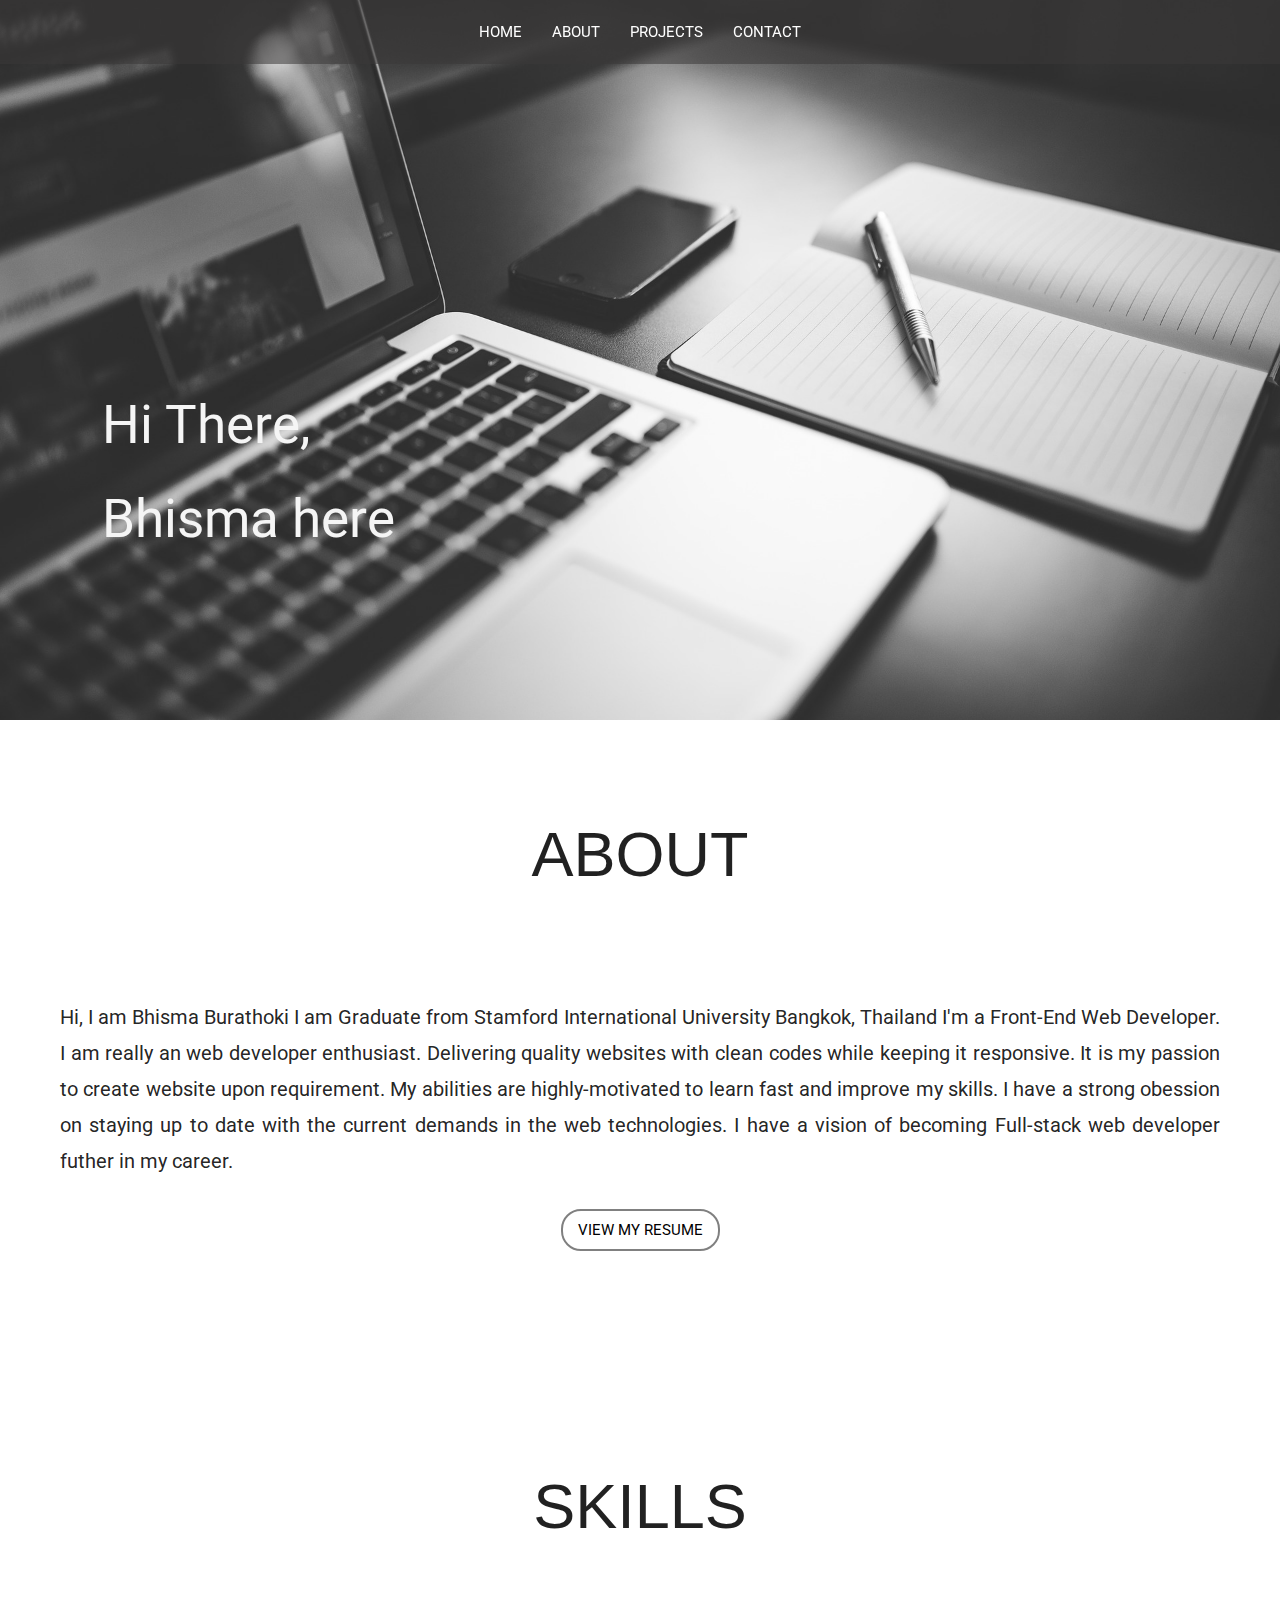
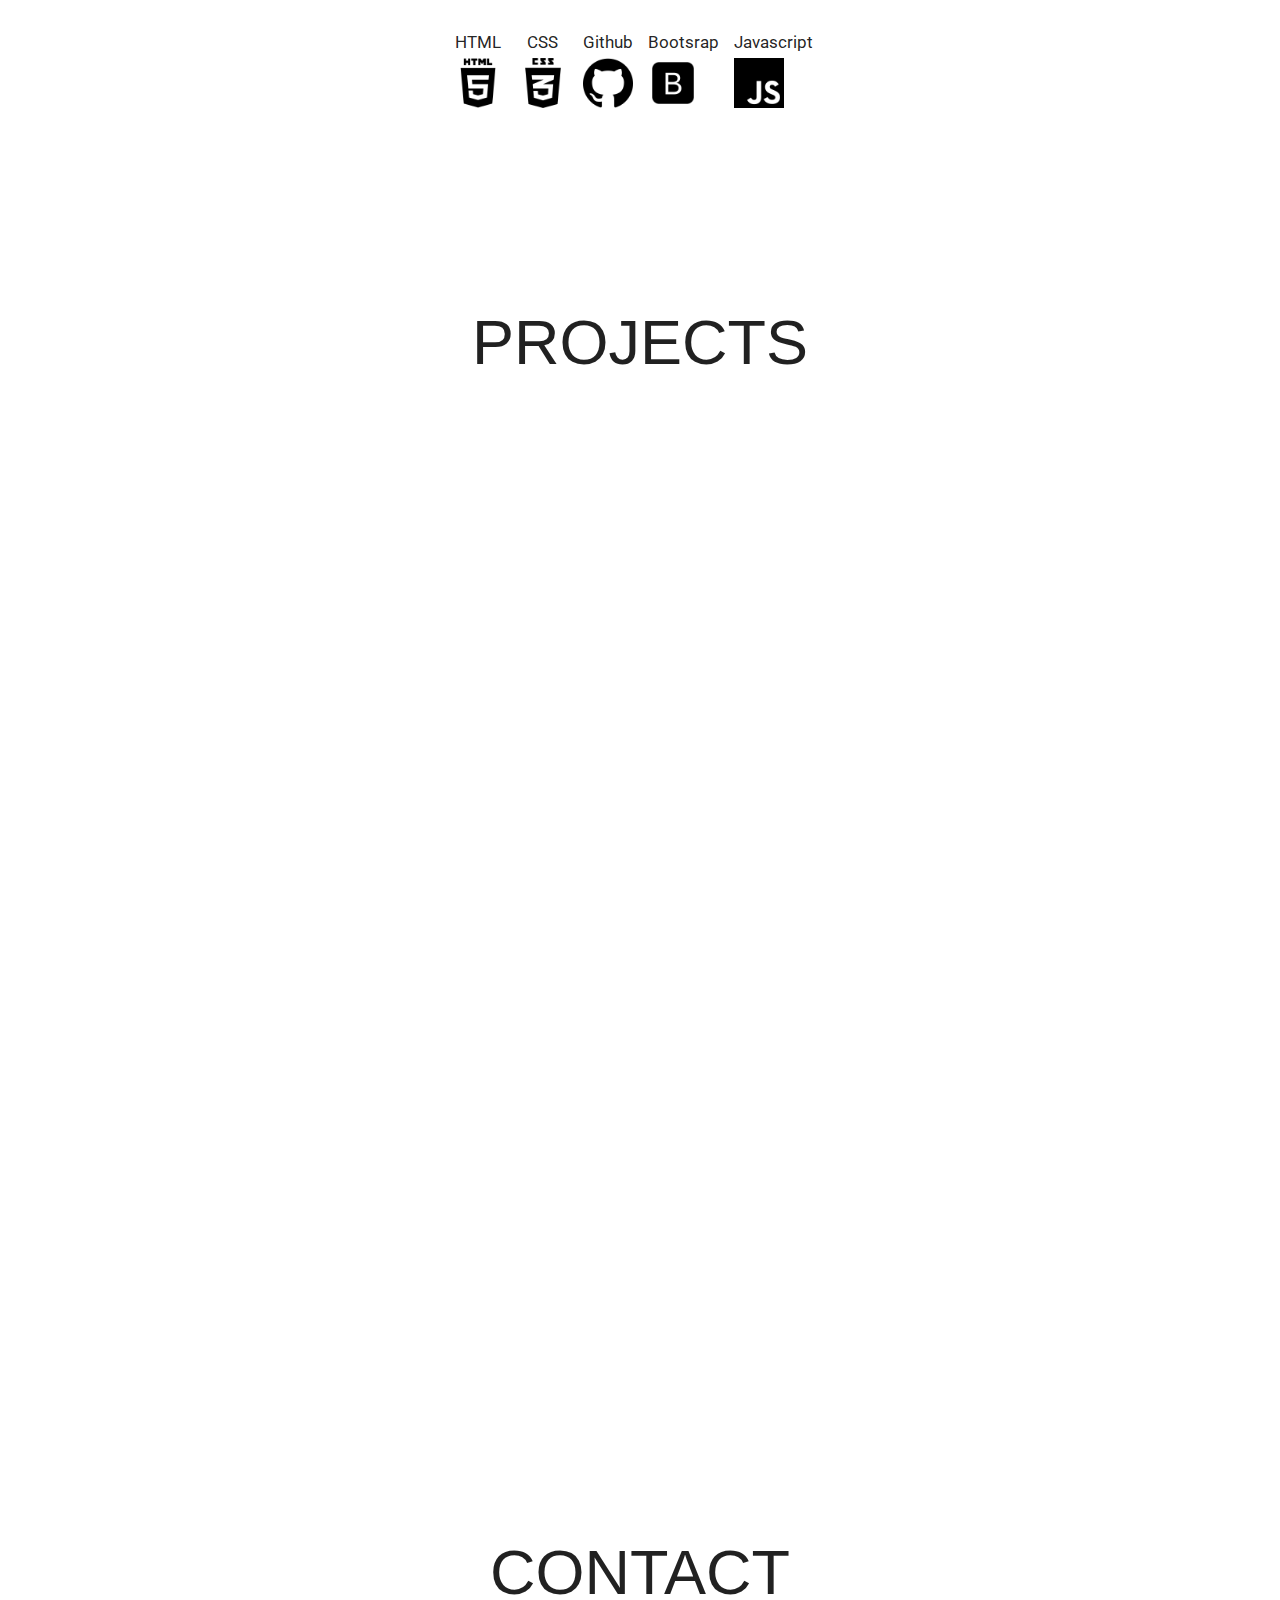
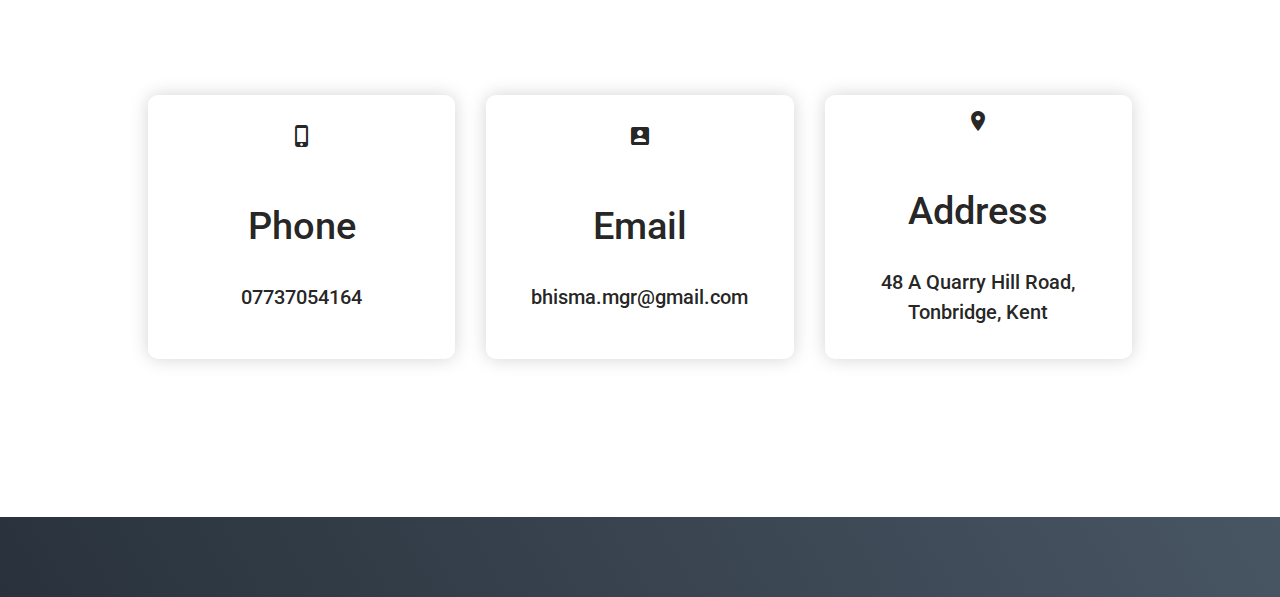
==== commit 2239daf3: "removed login" ====
--- a/index.html
+++ b/index.html
@@ -154,20 +154,7 @@
         </div>
 
 
-        <div class="project-img" data-aos="fade-right">
-          <img src="Pic/Login.png" alt="img">
-        </div>
-
-        <div class="project-item" data-aos="fade-left">
-          <div class="project-info">
-            <h2>Authentication</h2>
-            <p>It is authentication on the client side form made using html, css and javascript.</p>
-            <div class="button">
-              <a href="https://github.com/Bhis10/Loginauthentication" target="_blank">CODES</a>
-              <a href="https://relaxed-jepsen-71537a.netlify.app" target="_blank">VIEW LIVE</a>
-            </div>
-          </div>
-        </div>
+      
       </div>
     </div>
   </section>
--- a/css/style.css
+++ b/css/style.css
@@ -1,15 +1,14 @@
-@import url('https://fonts.googleapis.com/css2?family=Poppins:wght@200&display=swap');
-@import url('https://fonts.googleapis.com/css2?family=Anton&family=Roboto&display=swap');
+@import url("https://fonts.googleapis.com/css2?family=Poppins:wght@200&display=swap");
+@import url("https://fonts.googleapis.com/css2?family=Anton&family=Roboto&display=swap");
 * {
-	padding: 0;
-	margin: 0;
-	box-sizing: border-box;
-
-}
-
-html{
-   font-family: 'Montserrat', sans-serif;
-	 scroll-behavior: smooth;
+  padding: 0;
+  margin: 0;
+  box-sizing: border-box;
+}
+
+html {
+  font-family: "Montserrat", sans-serif;
+  scroll-behavior: smooth;
 }
 
 .bg-img {
@@ -21,319 +20,280 @@
   position: relative;
 }
 
-
-
 /* navbar */
-.nav-wrapper{
-  display: flex;
-  justify-content: center;
-
-}
-.navbar{
-	position:fixed;
+.nav-wrapper {
+  display: flex;
+  justify-content: center;
+}
+.navbar {
+  position: fixed;
   background-color: #3a39398c;
-	box-shadow: none;
-
-
-}
-.navbar li a:hover{
-	cursor: pointer;
-	color: black;
-	background: none;
-}
-.sidenav{
-	background-color: #3a39398c !important;
-}
-.sidenav li a{
-	color:#F5F5F5 !important;
-}
-
-.section-title{
+  box-shadow: none;
+}
+.navbar li a:hover {
+  cursor: pointer;
+  color: black;
+  background: none;
+}
+.sidenav {
+  background-color: #3a39398c !important;
+}
+.sidenav li a {
+  color: #f5f5f5 !important;
+}
+
+.section-title {
   display: flex;
   justify-content: center;
   font-family: sans-serif;
-	margin-bottom: 80px;
-}
-.hero-container h2{
-	color:whitesmoke;
-	animation-duration: 4s;
-font-family: 'Roboto', sans-serif;
-
+  margin-bottom: 80px;
+}
+.hero-container h2 {
+  color: whitesmoke;
+  animation-duration: 10s;
+  font-family: "Roboto", sans-serif;
 }
 .hero-container {
-	width:90%;
-	position: absolute;
-	top:15%;
-  left:8%;
-}
-
-
+  width: 90%;
+  position: absolute;
+  top: 15%;
+  left: 8%;
+}
 
 /* end-navbarSection*/
-#skills{
-	margin-bottom: 200px;
-}
-.icon-skill{
-	display: flex;
-	justify-content: center;
-	align-items: center;
-
-}
-.icon{
-	margin-right: 15px;
-
-}
-.icon-skill	h6{
-	display: flex;
-	justify-content: center;
-	align-items: center;
-
-}
-.icon-skill	img{
-	  display: flex;
-	  justify-content:center;
-    align-items:center;
-	  height:50px;
-
-
-}
-.icon-skill	img:hover{
-	cursor: pointer;
-}
-.col-img{
-	margin-bottom: 10vh;
-}
-
-
-
-
+#skills {
+  margin-bottom: 200px;
+}
+.icon-skill {
+  display: flex;
+  justify-content: center;
+  align-items: center;
+}
+.icon {
+  margin-right: 15px;
+}
+.icon-skill h6 {
+  display: flex;
+  justify-content: center;
+  align-items: center;
+}
+.icon-skill img {
+  display: flex;
+  justify-content: center;
+  align-items: center;
+  height: 50px;
+}
+.icon-skill img:hover {
+  cursor: pointer;
+}
+.col-img {
+  margin-bottom: 10vh;
+}
 
 /* project */
 
-
 #projects .project-wrapper {
- max-width: 1200px;
- display: grid;
- grid-template-columns: repeat(2, 1fr);
- gap: 15px 15px;
-}
-
-
-#projects .project-item{
- width:100%;
- height:300px;
- background-color: #f5f5f5;
-}
-#projects.project-info{
- width:inherit;
- text-align: justify;
-}
-.project-item p{
-font-size: 18px;
-margin-bottom: 10px;
-padding-left:4px;
-font-family:Poppins;
-color:grey;
-}
-
-#projects .button{
-	padding-top:10px;
-	margin-left: 5px;
-}
-#projects .button a{
-  color:grey;
-	border: 1px solid grey;
-	border-radius: 5px;
-	padding: 8px 8px;
-}
-
-#projects .project-item a:hover{
-	color:white;
-	border-color:grey;
-	background-color: grey;
-}
-
-#projects .project-img{
-width:100%;
-}
-
-#projects .project-img img{
-height:300px;
-width: inherit;
-}
-
-#projects .project-img img:hover{
-	transition: .3s ease transform;
-	cursor: pointer;
-	transform: scale(1.1);
-}
-
-
- .project-item h2{
-	margin-top: 5px;
-	margin-bottom: 5px;
-	display: flex;
-	justify-content: center;
-	color:grey;
-	font-size: 3rem;
-
-}
-
-
+  max-width: 1200px;
+  display: grid;
+  grid-template-columns: repeat(2, 1fr);
+  gap: 15px 15px;
+}
+
+#projects .project-item {
+  width: 100%;
+  height: 300px;
+}
+#projects.project-info {
+  width: inherit;
+  text-align: justify;
+}
+.project-item p {
+  font-size: 18px;
+  margin-bottom: 10px;
+  padding-left: 4px;
+  font-family: Poppins;
+  color: grey;
+}
+
+#projects .button {
+  padding-top: 10px;
+  margin-left: 5px;
+}
+#projects .button a {
+  color: grey;
+  border: 1px solid grey;
+  border-radius: 5px;
+  padding: 8px 8px;
+}
+
+#projects .project-item a:hover {
+  color: white;
+  border-color: grey;
+  background-color: grey;
+}
+
+#projects .project-img {
+  width: 100%;
+}
+
+#projects .project-img img {
+  height: 300px;
+  width: inherit;
+}
+
+#projects .project-img img:hover {
+  transition: 0.3s ease transform;
+  cursor: pointer;
+  transform: scale(1.1);
+}
+
+.project-item h2 {
+  margin-top: 5px;
+  margin-bottom: 5px;
+  display: flex;
+  justify-content: center;
+  color: grey;
+  font-size: 3rem;
+}
 
 /* end-projectSection */
 
-
 /* about */
 
-#about{
-	margin-top: 100px;
-	margin-bottom: 200px;
-
-}
-
-#about .cont{
-
-	text-align: center;
-	max-width: 1200px;
-	margin: 0 auto;
-	padding: 30px 20px;
+#about {
+  margin-top: 100px;
+  margin-bottom: 200px;
+}
+
+#about .cont {
+  text-align: center;
+  max-width: 1200px;
+  margin: 0 auto;
+  padding: 30px 20px;
   margin-bottom: 70px;
 }
 
-#about .cont p{
+#about .cont p {
   font-size: 20px;
-	margin-bottom: 40px;
-	text-align: justify;
-	line-height: 1.8;
-
-}
-
-#about a{
-  color:black;
+  margin-bottom: 40px;
+  text-align: justify;
+  line-height: 1.8;
+}
+
+#about a {
+  color: black;
   border: 2px solid gray;
   padding: 10px 15px;
   margin-bottom: 40px;
-
-}
-
-#about a:hover{
-  background-color:gray;
-  color:white;
-  transition: .3s ease transform;
+}
+
+#about a:hover {
+  background-color: gray;
+  color: white;
+  transition: 0.3s ease transform;
   transform: scale(1.1);
   cursor: pointer;
-
-}
-#about .cta{
-	border-radius: 20px;
+}
+#about .cta {
+  border-radius: 20px;
 }
 /* end-aboutSection */
 
-
 /* contact */
 
-#contact{
-	margin-top: 150px;
-	margin-bottom: 150px;
+#contact {
+  margin-top: 150px;
+  margin-bottom: 150px;
 }
 
 #contact .contact-container {
- max-width: 1000px;
- height: auto;
- margin: 0 auto;
- display: grid;
- grid-gap:1rem;
- grid-template-columns: repeat(auto-fill,minmax(300px, 3fr));
-}
-
+  max-width: 1000px;
+  height: auto;
+  margin: 0 auto;
+  display: grid;
+  grid-gap: 1rem;
+  grid-template-columns: repeat(auto-fill, minmax(300px, 3fr));
+}
 
 #contact .contact-item {
   text-align: center;
-	border-radius: 10px;
-	padding: 10px;
-	margin: 8px;
-	display: flex;
-	justify-content: center;
-	align-items: center;
-	flex-direction: column;
-	box-shadow: 0px 0px 18px 0 #0000002c;
-	transition: .3s ease box-shadow;
+  border-radius: 10px;
+  padding: 10px;
+  margin: 8px;
+  display: flex;
+  justify-content: center;
+  align-items: center;
+  flex-direction: column;
+  box-shadow: 0px 0px 18px 0 #0000002c;
+  transition: 0.3s ease box-shadow;
 }
 
 #contact .contact-item:hover {
-	box-shadow: 0px 0px 5px 0 #0000002c;
+  box-shadow: 0px 0px 5px 0 #0000002c;
   cursor: pointer;
 }
 
 #contact .icon {
-   font-size: 26px;
-   width: 70px;
-   margin: 0 auto;
-   margin-bottom: 5px;
+  font-size: 26px;
+  width: 70px;
+  margin: 0 auto;
+  margin-bottom: 5px;
 }
 
 #contact .contact-info h1 {
-	font-size: 2.5rem;
-	font-weight: 500;
-	margin-bottom: 5px;
+  font-size: 2.5rem;
+  font-weight: 500;
+  margin-bottom: 5px;
 }
 
 #contact .contact-info h2 {
-	font-size: 1.3rem;
-	line-height: 2rem;
-	font-weight: 500;
+  font-size: 1.3rem;
+  line-height: 2rem;
+  font-weight: 500;
 }
 /*End contact Section */
-
-
-
 
 /* footer */
 #footer {
- 	background-image: linear-gradient(60deg, #29323c 0%, #485563 100%);
+  background-image: linear-gradient(60deg, #29323c 0%, #485563 100%);
 }
 
 #footer .footer-container {
-	height: 80px;
-	flex-direction: column;
-
-
+  height: 80px;
+  flex-direction: column;
 }
 
 #footer .social-icon {
-	display: flex;
-	justify-content: center;
-	padding-top: 20px
-
+  display: flex;
+  justify-content: center;
+  padding-top: 20px;
 }
 
 #footer .social-item {
-	height: 50px;
-	width: 50px;
-	margin: 0 20px;
+  height: 50px;
+  width: 50px;
+  margin: 0 20px;
 }
 
 #footer .social-item i {
-	color:white;
-	transition: .3s ease filter;
-	font-size: 2rem;
+  color: white;
+  transition: 0.3s ease filter;
+  font-size: 2rem;
 }
 
 #footer .social-item:hover i {
-	color:gray;
-}
-
-#footer .social-item .fa{
-	margin-right: 3rem;
+  color: gray;
+}
+
+#footer .social-item .fa {
+  margin-right: 3rem;
 }
 /* end-footerSection */
 
-
-@media screen and (min-width:1025px){
-	.hero-container {
-		position: absolute;
-		top:40%;
-	  left:8%;
-
-	}}
+@media screen and (min-width: 1025px) {
+  .hero-container {
+    position: absolute;
+    top: 40%;
+    left: 8%;
+  }
+}
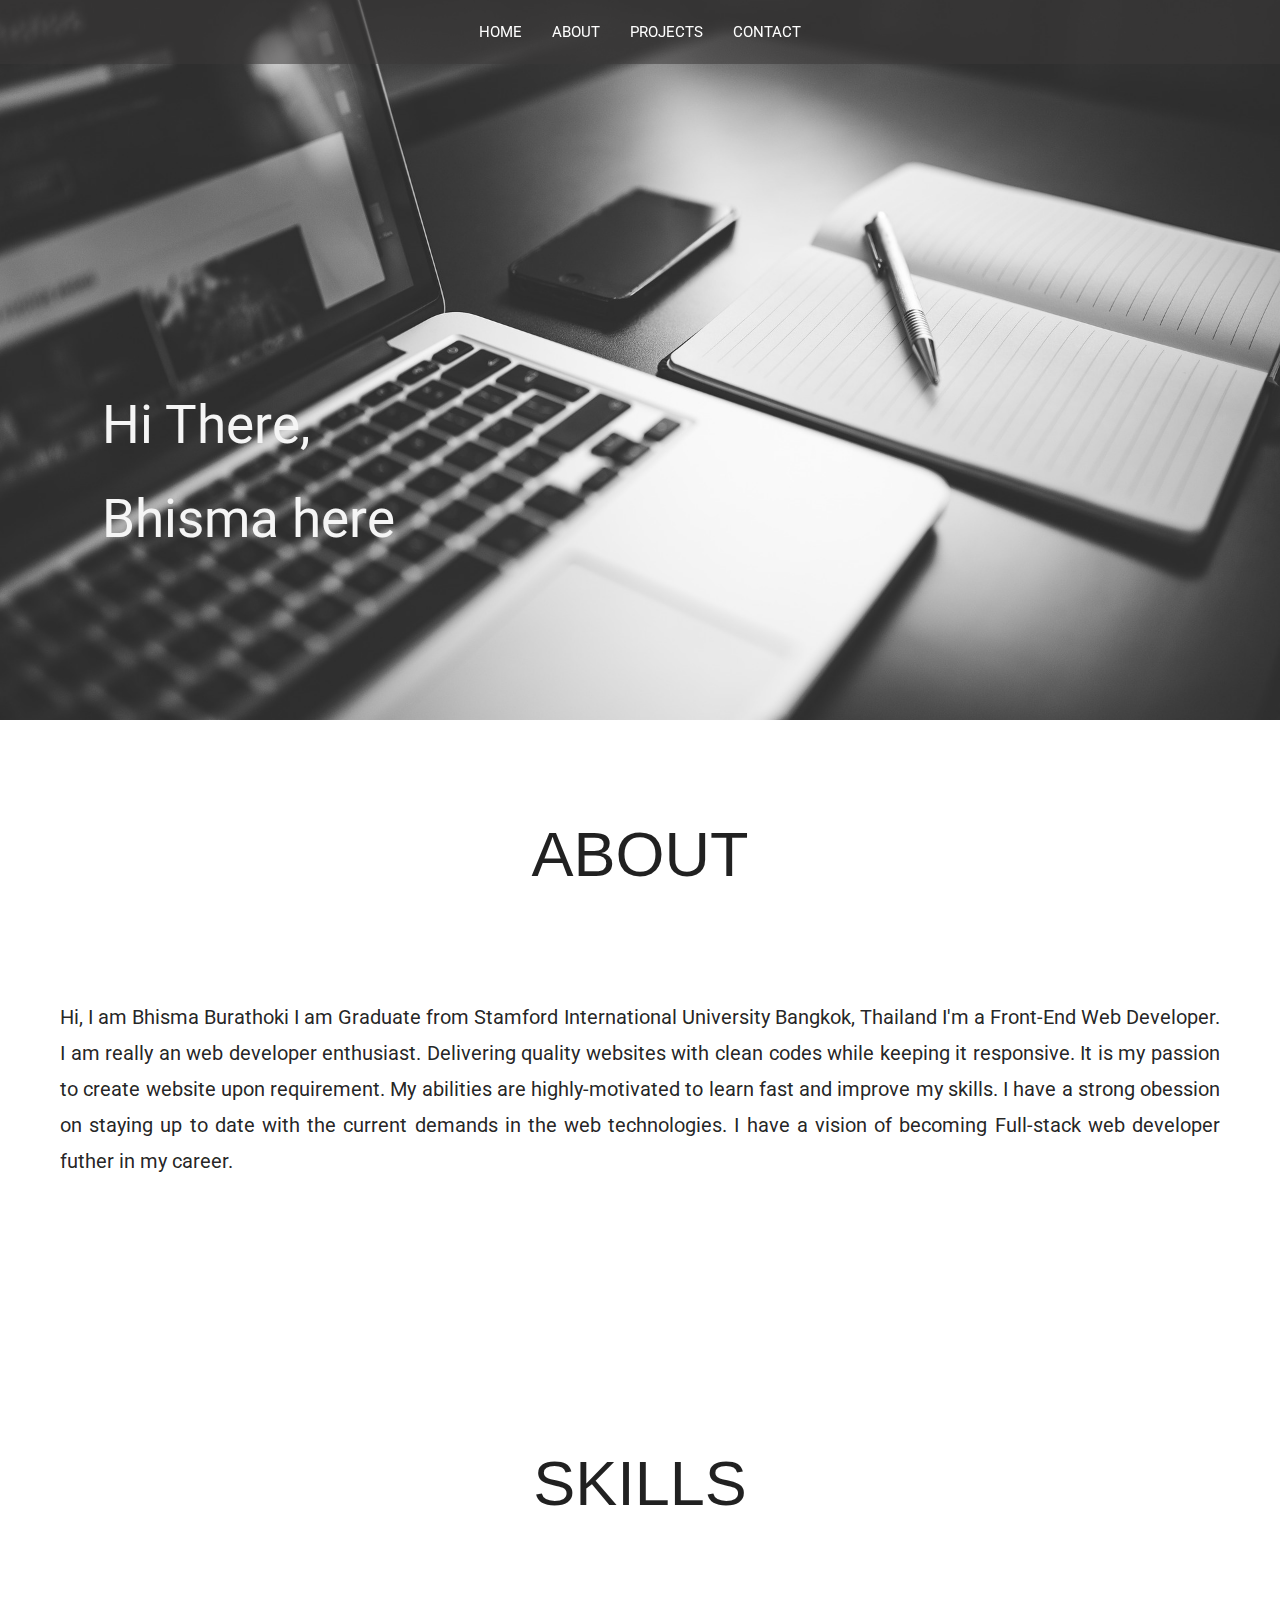
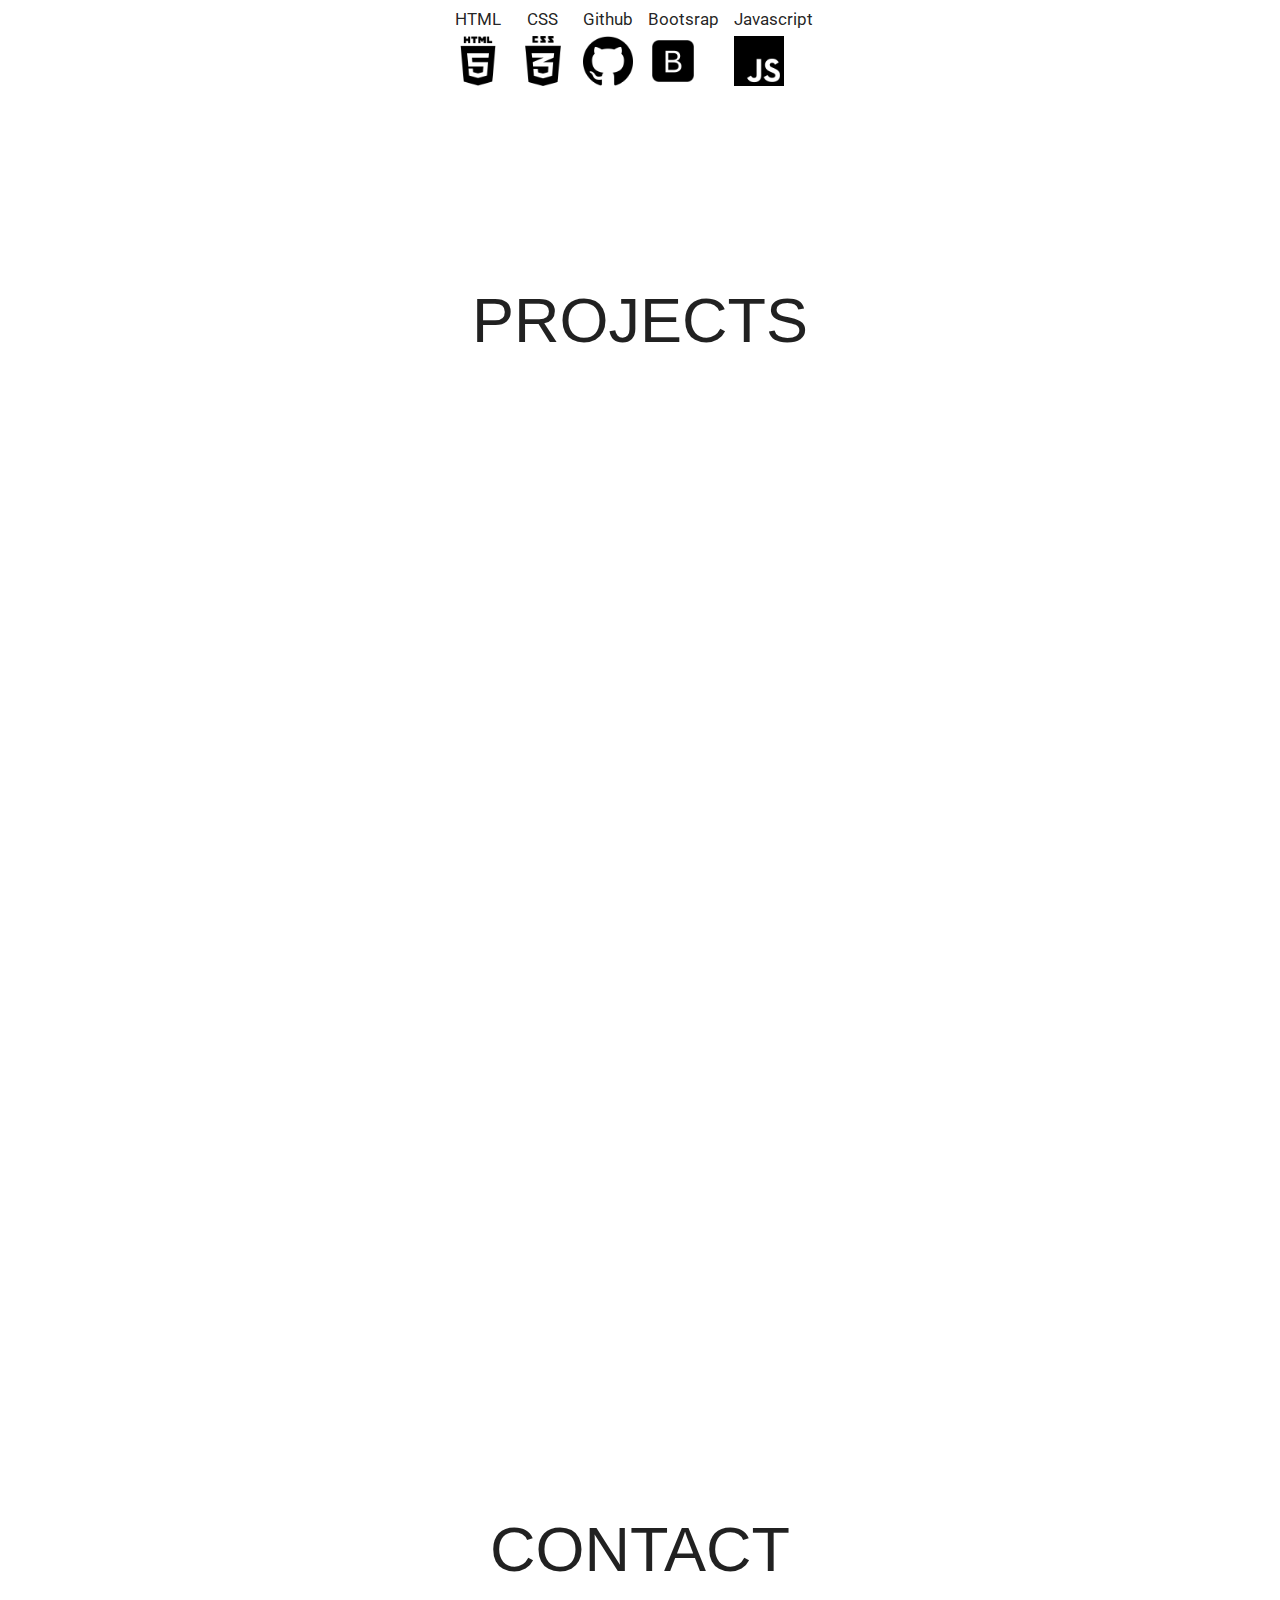
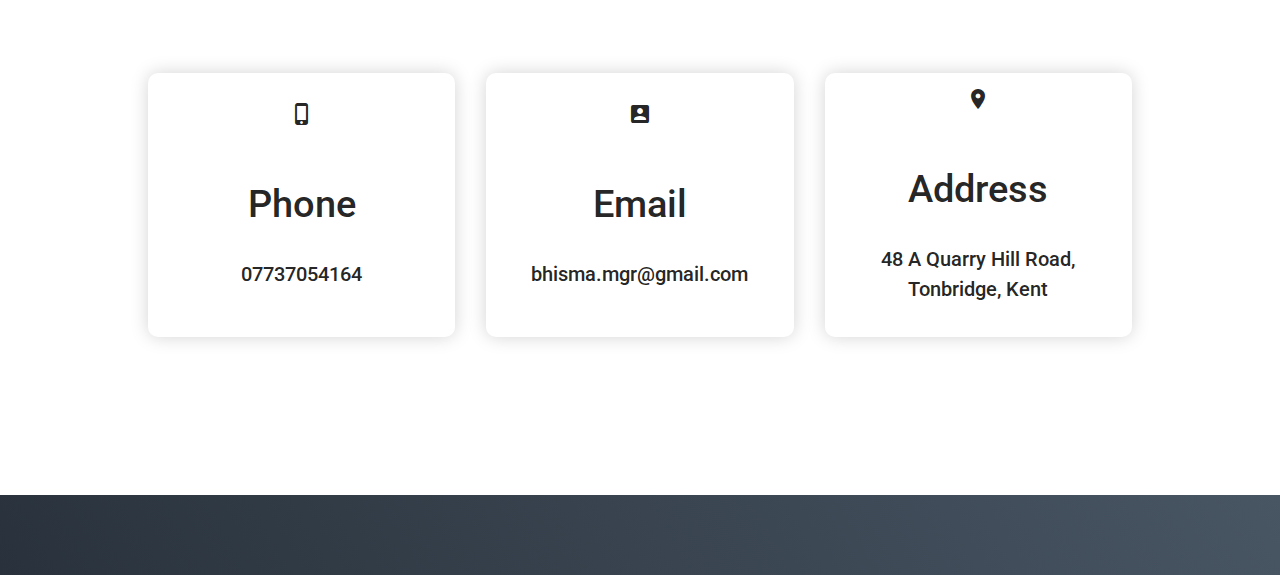
==== commit 58f16454: "Update index.html" ====
--- a/index.html
+++ b/index.html
@@ -3,7 +3,8 @@
 
 <head>
   <meta charset="utf-8">
-  <link rel="stylesheet" href="https://pro.fontawesome.com/releases/v5.10.0/css/all.css" integrity="sha384-AYmEC3Yw5cVb3ZcuHtOA93w35dYTsvhLPVnYs9eStHfGJvOvKxVfELGroGkvsg+p" crossorigin="anonymous" />
+  <link rel="stylesheet" href="https://pro.fontawesome.com/releases/v5.10.0/css/all.css"
+    integrity="sha384-AYmEC3Yw5cVb3ZcuHtOA93w35dYTsvhLPVnYs9eStHfGJvOvKxVfELGroGkvsg+p" crossorigin="anonymous" />
   <link rel="stylesheet" href="css/style.css">
   <link rel="stylesheet" href="https://cdnjs.cloudflare.com/ajax/libs/animate.css/4.0.0/animate.compat.css" />
   <link rel="stylesheet" href="https://unpkg.com/aos@next/dist/aos.css" />
@@ -51,178 +52,184 @@
 
 
   <!--About section-->
-
-  <section id="about">
-    <div class="container">
-      <h1 class="section-title">ABOUT </h1>
-    </div>
-    <div class="col">
-      <div class="cont">
-        <p>Hi, I am Bhisma Burathoki I am Graduate from Stamford International University Bangkok, Thailand I'm a Front-End Web Developer.
-          I am really an web developer enthusiast. Delivering quality websites with clean codes while keeping it
-          responsive. It is my passion to create website upon requirement. My abilities
-          are highly-motivated to learn fast and improve my skills. I have a strong obession on staying up to date with the current demands in the web technologies. I have a vision of becoming Full-stack web developer
-          futher in my career. </p>
-        <a href="Res.pdf" target="_blank" class="cta">VIEW MY RESUME</a>
-      </div>
-    </div>
-  </section>
-
-
-
-
-  <section id="skills">
-    <div class="container">
-      <h1 class="section-title">SKILLS</h1>
-    </div>
-
-    <div class="icon-skill">
-      <div class="icon">
-        <h6>HTML</h6>
-        <img src="Pic/html.png" alt="">
-      </div>
-      <div class="icon">
-        <h6>CSS</h6>
-        <img src="Pic/css.png" alt="">
-      </div>
-      <div class="icon">
-        <h6>Github</h6>
-        <img src="Pic/github.png" alt="">
-      </div>
-      <div class="icon">
-        <h6>Bootsrap</h6>
-        <img src="Pic/bootstrap.png" alt="">
-      </div>
-      <div class="icon">
-        <h6>Javascript</h6>
-        <img src="Pic/javascript.png" alt="">
-      </div>
-    </div>
-
-  </section>
-
-  <!--Project section-->
-  <section id="projects">
-    <div>
-      <h1 class="section-title">PROJECTS </h1>
-    </div>
-    <div class="container">
-      <div class="project-wrapper">
-        <div class="project-img" data-aos="fade-right">
-          <img src="Pic/Pro.jpg" alt="img">
-        </div>
-
-        <div class="project-item" data-aos="fade-left">
-          <div class="project-info">
-            <h2>Trekking</h2>
-            <p>This is static trekking route booking website where the users can check the which routes you want to book,made using html,css and javascript.</p>
-            <div class="button">
-              <a href="https://github.com/Bhis10/Trekking" target="_blank">CODES</a>
-              <a href="https://infallible-tereshkova-ce5bb5.netlify.app" target="_blank">VIEW LIVE</a>
+  <main>
+    <section id="about">
+      <div class="container">
+        <h1 class="section-title">ABOUT </h1>
+      </div>
+      <div class="col">
+        <div class="cont">
+          <p>Hi, I am Bhisma Burathoki I am Graduate from Stamford International University Bangkok, Thailand I'm a
+            Front-End Web Developer.
+            I am really an web developer enthusiast. Delivering quality websites with clean codes while keeping it
+            responsive. It is my passion to create website upon requirement. My abilities
+            are highly-motivated to learn fast and improve my skills. I have a strong obession on staying up to date
+            with the current demands in the web technologies. I have a vision of becoming Full-stack web developer
+            futher in my career. </p>
+
+        </div>
+      </div>
+    </section>
+
+
+
+
+    <section id="skills">
+      <div class="container">
+        <h1 class="section-title">SKILLS</h1>
+      </div>
+
+      <div class="icon-skill">
+        <div class="icon">
+          <h6>HTML</h6>
+          <img src="Pic/html.png" alt="">
+        </div>
+        <div class="icon">
+          <h6>CSS</h6>
+          <img src="Pic/css.png" alt="">
+        </div>
+        <div class="icon">
+          <h6>Github</h6>
+          <img src="Pic/github.png" alt="">
+        </div>
+        <div class="icon">
+          <h6>Bootsrap</h6>
+          <img src="Pic/bootstrap.png" alt="">
+        </div>
+        <div class="icon">
+          <h6>Javascript</h6>
+          <img src="Pic/javascript.png" alt="">
+        </div>
+      </div>
+
+    </section>
+
+    <!--Project section-->
+    <section id="projects">
+      <div>
+        <h1 class="section-title">PROJECTS </h1>
+      </div>
+      <div class="container">
+        <div class="project-wrapper">
+          <div class="project-img" data-aos="fade-right">
+            <img src="Pic/Pro.jpg" alt="img">
+          </div>
+
+          <div class="project-item" data-aos="fade-left">
+            <div class="project-info">
+              <h2>Trekking</h2>
+              <p>This is static trekking route booking website where the users can check the which routes you want to
+                book,made using html,css and javascript.</p>
+              <div class="button">
+                <a href="https://github.com/Bhis10/Trekking" target="_blank">CODES</a>
+                <a href="https://infallible-tereshkova-ce5bb5.netlify.app" target="_blank">VIEW LIVE</a>
+              </div>
             </div>
           </div>
-        </div>
-
-        <div class="project-img" data-aos="fade-right">
-          <img src="Pic/NepFlix.png" alt="img">
-        </div>
-
-        <div class="project-item" data-aos="fade-left">
-          <div class="project-info">
-            <h2>NepFlix</h2>
-            <p>Its a static movie streaming webiste mock up of fmovies webiste made using html,css,javascript.</p>
-            <div class="button">
-              <a href="https://github.com/Bhis10/Neplix" target="_blank">CODES</a>
-              <a href="https://loving-bohr-abdf4e.netlify.app" target="_blank">VIEW LIVE</a>
+
+          <div class="project-img" data-aos="fade-right">
+            <img src="Pic/NepFlix.png" alt="img">
+          </div>
+
+          <div class="project-item" data-aos="fade-left">
+            <div class="project-info">
+              <h2>NepFlix</h2>
+              <p>Its a static movie streaming webiste mock up of fmovies webiste made using html,css,javascript.</p>
+              <div class="button">
+                <a href="https://github.com/Bhis10/Neplix" target="_blank">CODES</a>
+                <a href="https://loving-bohr-abdf4e.netlify.app" target="_blank">VIEW LIVE</a>
+              </div>
             </div>
           </div>
-        </div>
-        
-        <div class="project-img" data-aos="fade-right">
-          <img src="Pic/Hive.png" alt="img">
-        </div>
-
-        <div class="project-item" data-aos="fade-left">
-          <div class="project-info">
-            <h2>Hive</h2>
-            <p>Its a static webiste online trainer website made using html,css took the ideas from webistes like JD and footlocker.</p>
-            <div class="button">
-              <a href="https://github.com/Bhis10/Hive" target="_blank">CODES</a>
-              <a href="https://tender-bardeen-c0f34d.netlify.app" target="_blank">VIEW LIVE</a>
+
+          <div class="project-img" data-aos="fade-right">
+            <img src="Pic/Hive.png" alt="img">
+          </div>
+
+          <div class="project-item" data-aos="fade-left">
+            <div class="project-info">
+              <h2>Hive</h2>
+              <p>Its a static webiste online trainer website made using html,css took the ideas from webistes like JD
+                and footlocker.</p>
+              <div class="button">
+                <a href="https://github.com/Bhis10/Hive" target="_blank">CODES</a>
+                <a href="https://tender-bardeen-c0f34d.netlify.app" target="_blank">VIEW LIVE</a>
+              </div>
             </div>
           </div>
-        </div>
-
-
-      
-      </div>
-    </div>
-  </section>
-
-
-  <!--Contact section-->
-
-
-  <section id="contact">
-    <div>
-      <h1 class="section-title">CONTACT</h1>
-    </div>
-    <div class="contact-container">
-
-      <div class="contact-item">
-        <div class="icon"><i class="material-icons ">phone_iphone</i></div>
-        <div class="contact-info">
-          <h1>Phone</h1>
-          <h2>07737054164</h2>
-        </div>
-      </div>
-
-      <div class="contact-item">
-        <div class="icon"><i class="material-icons">account_box</i></div>
-        <div class="contact-info">
-          <h1>Email</h1>
-          <h2>bhisma.mgr@gmail.com</h2>
-        </div>
-      </div>
-
-      <div class="contact-item">
-        <div class="icon"><i class="material-icons">location_on</i></div>
-        <div class="contact-info">
-          <h1>Address</h1>
-          <h2>48 A Quarry Hill Road, Tonbridge, Kent</h2>
-        </div>
-      </div>
-    </div>
-
-  </section>
-
+
+
+
+        </div>
+      </div>
+    </section>
+
+
+    <!--Contact section-->
+
+
+    <section id="contact">
+      <div>
+        <h1 class="section-title">CONTACT</h1>
+      </div>
+      <div class="contact-container">
+
+        <div class="contact-item">
+          <div class="icon"><i class="material-icons ">phone_iphone</i></div>
+          <div class="contact-info">
+            <h1>Phone</h1>
+            <h2>07737054164</h2>
+          </div>
+        </div>
+
+        <div class="contact-item">
+          <div class="icon"><i class="material-icons">account_box</i></div>
+          <div class="contact-info">
+            <h1>Email</h1>
+            <h2>bhisma.mgr@gmail.com</h2>
+          </div>
+        </div>
+
+        <div class="contact-item">
+          <div class="icon"><i class="material-icons">location_on</i></div>
+          <div class="contact-info">
+            <h1>Address</h1>
+            <h2>48 A Quarry Hill Road, Tonbridge, Kent</h2>
+          </div>
+        </div>
+      </div>
+
+    </section>
+  </main>
 
 
 
   <!--Footer section-->
-
-  <section id="footer">
-    <div class="footer-container">
-      <div class="social-icon">
-        <div class="social-item">
-          <a href="#"><i class="fab fa-facebook"></i></a>
-        </div>
-        <div class="social-item">
-          <a href="#"><i class="fab fa-google"></i></a>
-        </div>
-        <div class="social-item">
-          <a href="https://github.com/Bhis10"><i class="fab fa-github"></i></a>
-        </div>
-      </div>
-    </div>
-  </section>
+  <footer>
+    <section id="footer">
+      <div class="footer-container">
+        <div class="social-icon">
+          <div class="social-item">
+            <a href="#"><i class="fab fa-facebook"></i></a>
+          </div>
+          <div class="social-item">
+            <a href="#"><i class="fab fa-google"></i></a>
+          </div>
+          <div class="social-item">
+            <a href="https://github.com/Bhis10"><i class="fab fa-github"></i></a>
+          </div>
+        </div>
+      </div>
+    </section>
+  </footer>
 
 
   <script src="https://unpkg.com/aos@next/dist/aos.js"></script>
-  <script src="https://code.jquery.com/jquery-2.2.4.min.js" integrity="sha256-BbhdlvQf/xTY9gja0Dq3HiwQF8LaCRTXxZKRutelT44=" crossorigin="anonymous"></script>
+  <script src="https://code.jquery.com/jquery-2.2.4.min.js"
+    integrity="sha256-BbhdlvQf/xTY9gja0Dq3HiwQF8LaCRTXxZKRutelT44=" crossorigin="anonymous"></script>
   <script src="https://cdnjs.cloudflare.com/ajax/libs/materialize/1.0.0/js/materialize.min.js"></script>
   <script>
-    $(document).ready(function() {
+    $(document).ready(function () {
       $('.sidenav').sidenav();
     });
     AOS.init({
